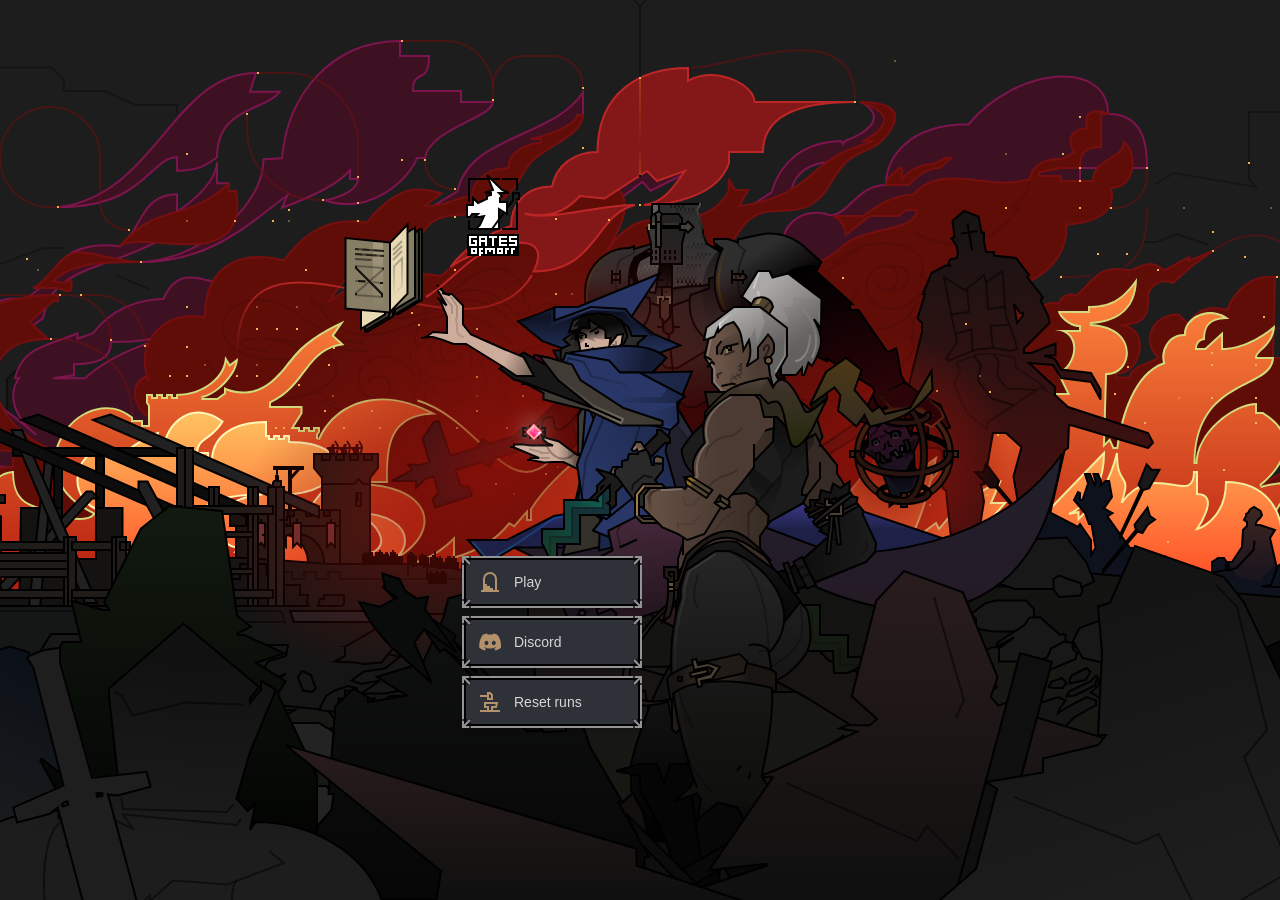
==== index.html @ 0b8af78a "1" ====
<!DOCTYPE html>
<html 
    lang="en"
    xmlns="http://www.w3.org/1999/xhtml"
    xmlns:og="http://ogp.me/ns#"
    xmlns:fb="https://www.facebook.com/2008/fbml"
>
<head>
    <meta charset="UTF-8">
    <title>Gates Of Morr</title>
    
    <!-- Share link preview -->
    <meta property="og:title" content="Gates Of Morr" />
    <meta property="og:type" content="website" />
    <meta property="og:url" content="https://www.gatesofmorr.com" />
    <meta property="og:image:url" content="https://www.gatesofmorr.com/img/share-image.png" />
    <meta property="og:image:type" content="image/png" >
    <meta property="og:image:width" content="1200" >
    <meta property="og:image:height" content="1200" >

    <!-- Descriptions -->
    <meta property="og:description" content="A free web rougelike with unique dice based combat system, many interesting items and map events." />
    <meta name="description" content="A free web rougelike with unique dice based combat system, many interesting items and map events.">

    <meta name="viewport" content="width=device-width, initial-scale=1">
    
    <!-- CSS -->
    <link rel="stylesheet" href="./css/reset.css">
    <link rel="stylesheet" href="./css/variables.css">
    <link rel="stylesheet" href="./css/main.css">
    <link rel="stylesheet" href="./css/page-specific.css">


    <!-- Mono -->
    <link rel="preconnect" href="https://fonts.googleapis.com">
    <link rel="preconnect" href="https://fonts.gstatic.com" crossorigin>
    <link href="https://fonts.googleapis.com/css2?family=JetBrains+Mono&display=swap" rel="stylesheet">

    <!-- Grenze -->
    <link rel="preconnect" href="https://fonts.googleapis.com">
    <link rel="preconnect" href="https://fonts.gstatic.com" crossorigin>
    <link href="https://fonts.googleapis.com/css2?family=Grenze:wght@300;400;600;700&display=swap" rel="stylesheet">

    <!-- Favicon -->
    <link rel="apple-touch-icon"      sizes="180x180"    href="./favicon/apple-touch-icon.png">
    <link rel="icon" type="image/png" sizes="32x32"      href="./favicon/favicon-32x32.png">
    <link rel="icon" type="image/png" sizes="16x16"      href="./favicon/favicon-16x16.png">
    <link rel="manifest"                                 href="./favicon/site.webmanifest">
    <link rel="mask-icon"                                href="./favicon/safari-pinned-tab.svg" color="#5bbad5">
    <meta name="msapplication-TileColor" content="#da532c">
    <meta name="theme-color" content="#ffffff">
</head>

<body>
<!-- State screen -->
    <div id="state-screen" class="modal state-screen background-key">
        <div class="modal-container main-screen-container">

            <img class="logo" src="./img/bg/logo.svg">
    
            <div style="display: flex; flex-direction: column; gap: 12px;">
                <button class="btn-ico-txt btn-frame" style="width: 176px;" onclick="playerClassSelection()"> <img src="./img/ico/leave.svg">Play</button>
                <a href="https://discord.gg/AT8KdVbcVT" target="_blank" style="text-decoration: none;">
                    <button class="btn-ico-txt btn-frame" style="width: 176px;" ><img src="./img/ico/discord.svg">Discord</button>
                </a>
                <button class="btn-ico-txt btn-frame" style="width: 176px;" onclick="localStorage.clear(), location.reload()"> <img src="./img/ico/repair.svg">Reset runs</button>
            </div>

        </div>
    </div>

<!-- Map -->
    <div id="map" class="hide"> 

        <!-- Tab section -->
        <div id="map-tabs" class="tab-container external-tabs btn-frame" onclick="screen('character')">
            <!-- Exp bar -->
            <div class="lvl-indicator mono-m">1</div>
            <div class="exp-bar">
                <div class="exp-progress" style="width: 0%;"></div>
                <div class="spacer-bar">
                    <div></div>
                    <div></div>
                    <div></div>
                    <div></div>
                    <div></div>
                    <div></div>
                    <div></div>
                    <div></div>
                    <div></div>
                </div>
            </div>

            <!-- Stat indicator -->
            <div id="stat-indicator">
                
                <!-- Food -->
                <div>
                    <img src='./img/ico/fish.svg'>
                    <p id='pl-food' class="mono-m"></p>
                </div>

                <!-- Power -->
                <div>
                    <img src='./img/ico/power.svg'>
                    <p id='pl-power' class="mono-m"></p>
                </div>
        
                <!-- Life -->
                <div>
                    <img src='./img/ico/life.svg'>
                    <p id='pl-life' class="mono-m"></p>
                </div>

                <!-- Coins -->
                <div>
                    <img src='./img/ico/coin-sm.svg'>
                    <p id='pl-coins' class="mono-m"></p>
                </div>

                
            </div>

            <button id="map-character-btn" class="tab">
                <img src="./img/ico/Character.svg">
                Character
            </button>
        </div>

        <div id="map-frame" class="map-frame">
            <div id="map-container"></div>
        </div>
    </div>

<!-- CHARACTER SCREEN -->
        

        <div id="character-tabs" class="tab-container external-tabs row hide btn-frame">

            <button id="map-btn" class="tab" onclick="screen('map')">
                <img src="./img/ico/map.svg">
                Map
            </button>

            <button id="character-btn" class="tab" onclick="screen('character')">
                <img src="./img/ico/character.svg">
                Character
            </button>

            <button  id="inventory-btn" class="tab" onclick="screen('inventory')">
                <img src="./img/ico/inventory.svg">
                Inventory
            </button>

            <button id="tree-btn" class="tab" onclick="screen('tree')">
                <img src="./img/ico/tree.svg">
                Tree
            </button>
        </div>

        <!-- 1. Character -->
        <div id="character" class="screen hide">
            <!-- Page contetn -->
            <div class="modal-container">
                <div id='character-content' class="column">
                    
                    <h2>Character</h2>
                
                    <!-- Character stats -->
                    <div id="stat-block" class = "body-14 stat-block"></div>

                    <!-- Actions -->
                    <div class ="column" style="gap:8px; align-items:flex-start;">
                        <p class="body-14 italic">Combat actions from equipment</p>
                        <div id="action-list"></div>
                    </div>

                    <!-- Passives -->
                    <div class ="column" style="gap:8px; align-items:flex-start;">
                        <p class="body-14 italic">Passives from equipment</p>
                        <div id="passive-list"></div>
                    </div>
          
                    <button class="btn-frame" onclick="localStorage.clear(), location.reload();">Start new run</button>
                </div>
            </div>
        </div>
        <!-- 2. Inventory -->
        <div id="inventory" class="screen hide">
            <div class="modal-container">
                
                <h2 id="inventory-heading"></h2>
                
                <div id="inventory-list" class="item-list"></div>
            </div>
        </div>
        <!-- 3. Tree -->
        <div id="tree"      class="dragscroll screen hide">
            <!-- Extensions -->
            <div id="tree-node-popup" class="body-12 hide" onclick="el('tree-node-popup').classList.add('hide')">
            </div>

            <div id="skill-tree" class=""></div>
        </div>

<!-- Combat -->
    <div id="combat" class="screen hide">
        <!-- Game info -->
        <p id="log"></p>
        
        <!-- Units images -->
        <div class="column grow units-container">
            <img id="combat-bg" class="bg-cover" src="./img/bg/combat-2.svg" alt="">

            <div class="row" style="align-items: stretch; flex-grow: 1;">

                <!-- Player -->
                <div class="column">
                    <div class="imgcont">
                        <div id="player-sprite"></div>

                        <!-- Player stat section --> 
                        <div class="stat-group">
                            <div class="stat">
                                <img id="p-dice-icon" src="./img/ico/dice.svg">
                                <div id="p-dice"></div>
                                <div id="p-diceChange" class="floater"></div>
                                <div id="p-rollChange" class="floater"></div>
                            </div>
                            <div class="stat">
                                <img id="p-life-icon" src="./img/ico/life.svg">
                                <div id="p-life"></div>
                                <div id="p-lifeChange" class="floater"></div>
                            </div>
                            <div class="stat">
                                <img src="./img/ico/power.svg">
                                <div id="p-power"></div>
                                <div id="p-powerChange" class="floater"></div>
                            </div>
                            <div class="stat">
                                <img src="./img/ico/def.svg">
                                <div id="p-def"></div>
                                <div id="p-defChange" class="floater"></div>
                            </div>
                        </div>

                    </div>
                </div>
        
                <!-- Enemy -->
                <div id="e-img-column" class="column">
                    <div class="imgcont">
                        <div id="enemy-sprite"></div>

                        <!-- UI:Enemy intent indicator -->
                        <div id="intent-indicator">
                            <div id="intent" class="body-14"></div>
                            <svg><polygon points="0,0 12,0 6,6"/></svg>
                        </div>

                        <!-- Enemy stat section -->
                        <div class="stat-group">
                            <div class="stat">
                                <img id="e-dice-icon" src="./img/ico/dice.svg" alt="">
                                <div id="dice"></div>
                                <div id="e-diceChange" class="floater"></div>
                                <div id="e-rollChange" class="floater"></div>
                            </div>
                            <div class="stat">
                                <img id="e-life-icon" src="./img/ico/life.svg" alt="">
                                <div id="life"></div>
                                <div id="e-lifeChange" class="floater"></div>
                            </div>
                            <div class="stat">
                                <img src="./img/ico/power.svg" alt="">
                                <div id="power"></div>
                                <div id="e-powerChange" class="floater"></div>
                            </div>
                            <div class="stat">
                                <img src="./img/ico/def.svg" alt="">
                                <div id="def"></div>
                                <div id="e-defChange" class="floater"></div>
                            </div>
                            <!-- <div id="poison-stat" class="stat hide">
                                <img src="./img/ico/poison.svg" alt="">
                                <div id="e-poison">0</div>
                                <div id="e-poisonChange" class="floater"></div>
                            </div> -->
                        </div>

                    </div>                
                </div>
            </div>
        </div>

        <div id="playerActionContainer" class="actions-container scroll">
            <div id="cards-row"></div>
        </div>
  
    </div>

<!-- Reward screen -->
    <div id="reward-tabs" class="tab-container btn-frame  external-tabs hide">

        <button id="rw-rewards-btn" class="tab" onclick="screen('reward-screen')">
            <img src="./img/ico/tab-reward.svg">
            Rewards
        </button>

        <button id="rw-inventory-btn" class="tab" onclick="screen('reward-screen-inventory')">
            <img src="./img/ico/inventory.svg">
            Inventory
        </button>
    </div>

    <div id="reward-screen" class="screen hide" >
        <div  id="reward-slide" class="modal-container">
            <h2  id="combatEndIndicator">Victory</h2>
            <p   id="reward-desc" class="body-14"></p>
            <div id="reward-container" class="item-list"></div>
        </div>
    </div>
    <div id="reward-screen-inventory" class="screen hide" >
        <div  id="inventory-slide" class="modal-container">
            <h2>Inventory</h2>
            <p   id="inventorySlideDesc" class="body-14"></p>
            <div id="inventory-ref-container" class=" column"></div>
        </div>
    </div>

<!-- Item modal -->
    <div id="item-modal" class="modal body-14 hide">
        <div id="item-modal-content" class="modal-container "></div>
    </div>

<!-- MERCHANT -->
    <div id="merchant-tabs" class="tab-container btn-frame  external-tabs hide">
        <button class="tab" onclick="screen('map')">
            <img src="./img/ico/leave.svg">
            Leave
        </button>
        <button class="tab" onclick="screen('merchant')">
            <img src="./img/ico/tab-reward.svg">
            Buy
        </button>
        <button class="tab" onclick="screen('merchant-sell')">
            <img src="./img/ico/inventory.svg">
            Sell
        </button>
    </div>

    <div id="merchant" class="screen hide">
        <div id="buy-slide" class="modal-container">
            <h2>Merchant</h2>     
            <p id="merchant-coins-indicator"></p>       
            <div id='merchant-container' class="item-list"></div>
        </div>
    </div>
    <div id="merchant-sell" class="screen hide">
        <div id="sell-slide" class="modal-container">
            <h2>Sell</h2>
            <div id='items-to-sell' class="item-list"></div>
        </div>
    </div>

<!-- BLACKSMITH -->
    <div id="blacksmith-repair" class="screen hide">

        <div id="blacksmith-tabs" class="tab-container btn-frame ">
            <button class="tab" onclick="screen('map')">
                <img src="./img/ico/leave.svg">
                Leave
            </button>
        </div>

        <div id="repair-slide" class="modal-container">
            <h2>Repair items</h2>
            <div id='items-to-repair' class="item-list"></div>
        </div>

    </div>

<!-- ENCHANTER -->
<div id="enchanter" class="screen hide">

    <div id="enchanter-tabs" class="tab-container btn-frame ">
        <button class="tab" onclick="screen('map')">
            <img src="./img/ico/leave.svg">
            Leave
        </button>
    </div>

    <div id="enhance-slide" class="modal-container">
        <h2>Enhance items</h2>           
        <div id='items-to-enhance' class="item-list"></div>
    </div>

</div>

<!-- EVENT SCREEN-->
    <div id="event-screen" class="screen state-screen hide" onclick="screen('map')">
        <div class="modal-container">
            <img id="event-cover" src="" class="illustration">
            <p id="event-desc" class="body-14"></p>
            <p class="body-14 italic b50">Tap to continue</p>
        </div>
    </div>

<!-- CASINO-->
    <div id="casino-screen" class="screen state-screen hide">
        <!-- Tabs -->
        <div class="tab-container btn-frame ">
            <button class="tab" onclick="screen('map'), syncUi()">
                <img src="./img/ico/leave.svg">
                Leave
            </button>
            <button class="tab" onclick="runCasino(3)">
                <img src="./img/ico/coin.svg">
                Bet 3
            </button>
            <button class="tab" onclick="runCasino(6)">
                <img src="./img/ico/coin.svg">
                Bet 6
            </button>
        </div>

        <div class="modal-container">
            <p id="casino-coins"></p>
            <div class="casino-card-container">
                <img id="card-0" class="casino-card" alt="" src="./img/map/card-cover.svg">
                <img id="card-1" class="casino-card" alt="" src="./img/map/card-cover.svg">
                <img id="card-2" class="casino-card" alt="" src="./img/map/card-cover.svg">
            </div>
            <p id="casino-outcome">Welcome to casino!</p>
        </div>
    </div>

<!-- ALERT -->
    <div id="alert" class="hide" onclick="this.classList.add('hide')">
        <p id="alert-note">Message.</p>
        <img src="./img/ico/item-x.svg" alt="">
    </div>

<!-- CHOOSE ONE -->
    <div id="choose-one" class="screen hide" >
        <div  id="choose-one-container" class="modal-container">
            <h2  id="choose-one-heading">Choose one</h2>
            <p   id="choose-one-desc" class="body-14"></p>
            <div id="choose-one-body" class="item-list"></div>
        </div>
    </div>
</body>

<script src="./js/utility.js"></script>
<script src="./js/config.js"></script>

<script src="./data/items-data.js"></script>
<script src="./data/actions-data.js"></script>
<script src="./data/data.js"></script>

<script src="./js/misc-ui.js"></script>
<script src="./js/map.js"></script>
<script src="./js/tree.js"></script>

<script src="./js/items-logic.js"></script>
<script src="./js/actions-logic.js"></script>

<script src="./js/enemy.js"></script>
<script src="./js/player.js"></script>

<script src="./js/main-and-combat.js"></script>

<script src="./js/dragsroll-library/dragscroll.js"></script>

<!-- Google tag (gtag.js) -->
<script async src="https://www.googletagmanager.com/gtag/js?id=G-706KLCDSBD"></script>
<script>
    window.dataLayer = window.dataLayer || [];
    function gtag(){dataLayer.push(arguments);}
    gtag('js', new Date());
    
    gtag('config', 'G-706KLCDSBD');
</script>

</html>
---- css/variables.css ----
:root {
    --green:          rgb(0, 240, 96);
    --orange:         rgb(255, 102, 54);
    --yellow:         rgb(255,230,0);
    
    --grey:           rgb(126, 126, 126);
    --map-frame:      rgba(0, 0, 0, .15);
    --dungeon-border: rgba(255, 255, 255, .10);

    --black:     rgb(0, 0, 0);
    --b80:       rgb(0, 0, 0, .8);
    --b50:       rgb(0, 0, 0, .5);
    --b20:       rgb(0, 0, 0, .2);
    --b10:       rgb(0, 0, 0, .1);

    --white:     rgb(255, 255, 255);
    --w80:       rgb(255, 255, 255, .80);
    --w70:       rgb(255, 255, 255, .70);
    --w50:       rgb(255, 255, 255, .50);
    --w20:       rgb(255, 255, 255, .20);
    --w10:       rgb(255, 255, 255, .10);
    --w0:        rgb(255, 255, 255, 0);

    /* Map */
    --stage-bg-1:    #646562;
    --stage-bg-2:    #BFBFBF;
    --stage-bg-3:    #747474;

    --shadow: 2px 2px 4px var(--b20);

    --screen-ref-width:      320px;
    --item-card-max-width:   320px;
    --action-card-max-width: 172px;

    /* TYPOGRAPHY */
    --heading-yellow: #F6C57B;
    --body-text:      rgba(255,255,255,.90);

    /* SCREEN */
    --screen-bg:      #464B51;
    --main-screen-bg:   #1d1d1d;

    /* TREE */
    --tree-rows:      9;
    --tree-columns:   29;
    --tree-cell:      64px;

    /* BUTTON */
    --btn-size:       48px;
    --btn-bg:         #2F3138;
    --btn-bg-hover:   #23242b;
    --btn-border:     #949494;
}
---- css/main.css ----
html{
    width: 100%;
    height: 100%;

    /*Prevents address bar collapse*/
    position: fixed;

    /* *{outline: 1px solid red;} */
}

body{
    height: 100%;
    display: flex;
    flex-direction: column;

    font-family: 'arial', sans-serif;
    font-size: 16px;
    line-height: 125%;
    color: var(--body-text);

    transition: filter 1s;
    background-color: var(--screen-bg);
}

/* Enables gestures for selected pages */
/* Atm it also disables reward screens swipe gestures to switch between tabs*/
    .scroll, .scroll *, .screen, .screen *, .modal, .modal *{
        touch-action: pan-y !important;
    }
    .scrollx, .scrollx *{
        touch-action: pan-x !important;

        /*Disable x rubber banding*/
        overscroll-behavior: none;
    }

/* Org */
    .row {
        display: flex;
        align-items: center;
        justify-content: center;
    }
    .column {
        display: flex;
        flex-direction: column;

        align-items: center;
        justify-content: center;
    }
    .stat {
        display: flex;
        align-items: center;
        gap: 2px;

    }
    .stat img {
        width: 16px;
        height: 16px;
    }

/* Overrides */
    h2{
        color: var(--heading-yellow);
        font-family: 'Grenze', serif;
        font-size: 36px;

        line-height: 100%;
        text-shadow: 0px 2px 0px rgba(0, 0, 0, 0.25);
        font-weight: 400;
        font-style: normal;
        font-feature-settings: 'clig' off, 'liga' off;
    }
    h3{
        font-weight: 600;
        color: var(--heading-yellow);   
    }
    h4{
        color: var(--heading-yellow);
        font-size: 14px;
        line-height: 20px;
    }
    li {
        border-left: 2px solid var(--border);
        padding-left: 8px;
        margin-bottom: 8px;
    }
    .body-12{
        font-size: 12px;
        line-height: 18px;
    }
    .body-14{
        font-size: 14px;
        line-height: 20px;
    }
    .mono-m{
        font-family: 'JetBrains Mono', monospace;
        font-size: 12px;
        line-height: 16px;
    }
    li{
        text-align: left;
        list-style-type: square;
        font-size: 14px;
        margin-bottom: 2px;
        padding-left: 0px;
    }
    

    /* Button */
    button, .btn--ico, .btn, .btn-ico-txt{
        height: var(--btn-size);
        padding: 12px 12px;
        background-color: var(--btn-bg);
        cursor: pointer;

        display: flex;
        justify-content: center;
        flex-direction: column;
        align-items: center;

        outline: none;
        border: none;
        color: var(--w80);

        

        text-decoration: none;
        font-size: 14px;

        position: relative;

    }
    .btn-frame{
        border: 2px solid var(--black);
        outline: 2px solid var(--btn-border);
        box-shadow: 0px 4px 4px 0px var(--b20);
    }

    .btn-frame::before, .btn-frame::after{
        position: absolute;
        height: calc(100% + 8px);
        font-size: 0;
        z-index:4;

        top: -4px;
        left: -4px;
        content:    url(/img/ui/top-left.svg);
        background: url(/img/ui/bot-left.svg) no-repeat bottom;
    }
    .btn-frame:after{
        left: calc(100% - 5px);
        content:    url(/img/ui/top-right.svg);
        background: url(/img/ui/bot-right.svg) no-repeat bottom;
    }

    .btn-ico-txt{
        flex-direction: row;
        justify-content: flex-start;
        gap: 12px;
    }

    button:hover, .btn:hover , .btn-ico-txt:hover{
        background-color: var(--btn-bg-hover);
    }
    button:active, .btn:active, .btn-ico-txt:active{
        background-color: var(--black);
    }
    button:disabled, .btn:disabled, .btn-ico-txt:disabled{
        cursor: auto;
        background-color: var(--w20);
    }
    .btn--ico{
        width: var(--btn-size);
    }

/* Screens */
    .screen{
        height: 100%;
        max-height: calc(100vh);
        display: flex;
        align-items: stretch;

        overflow: scroll;
    }
    .state-screen{
        z-index: 3 !important;
        margin: auto;
        overflow: hidden !important;
    }
    .state-screen .modal-container {
        text-align: center;
        align-items: center;
        justify-content: center;

        padding: 0px;
        margin: auto;

    }
    .state-screen .modal-container p{ 
        max-width: 288px;
        margin: 0;
    }

    .illustration{
        height: 312px;
        width: 312px;
    }
    .state-screen .modal-container .italic {
        padding: 20px;
    }

/* Modal */
    .modal{
        display: flex;
        justify-content: stretch;
        align-items: stretch;
        position: absolute;
        
        background-color: var(--screen-bg);
        z-index: 3;

        width: 100%;
        height: 100%;

        overflow: scroll;
    }
    .modal-container{
        width: 100%;
        max-width: 400px;
        height: fit-content;

        position: relative;

        display: flex;
        flex-direction: column;
        align-items: stretch;
        gap: 12px;
        
        margin: 0 auto;
        padding: 24px 24px 96px 24px;
    }


/* Tabs */
    .tab-container{
        max-width: 400px;
        width: calc(100% - 16px);
        height: 64px;
        
        /*Centers tabs*/
        position: fixed; 
        left: 50%;
        transform: translate(-50%);
        bottom: 8px;

        z-index: 5;

        display: flex;
        align-items: stretch;

        /* overflow: hidden; */
        background-color: var(--btn-bg);
    }

    .tab-container .tab:nth-child(1){
        border: none;
    }

    .tab{
        height: auto;
        flex: 1 0 0px;
        /* border: none; */
        border-left: 2px solid black;
    }

    .tab-container button:active, .tab-container button:hover{
        /* border: none; */
        z-index: 4;
        
    }
    .active{
        background-color: var(--black);
    }
    #stat-indicator{
        
        display: flex;
        justify-content: center;
        align-items: center;
        gap: 8px;

        color: white;
        width:50%;

    }
    #stat-indicator div{
        gap: 2px;
        display: flex;  
        flex-direction: column;
        align-items: center;
    } 

    /* Exp bar */
    .exp-bar{
        width: calc(100% + 8px);
        height: 8px;
        background-color: black;
        position: absolute;
        top: -9px;
        left: -4px;
        border: 2px solid var(--btn-border);
        box-shadow: 0 2px 0 black;
        z-index: 3;
    }

    .exp-bar .exp-progress{
        height: 100%;
        background-color: white;
    }

    .exp-bar .spacer-bar{
        display: flex;
        position: absolute;
        width: 100%;
        top: -5px;
        left: 2px;
    }
    .exp-bar .spacer-bar div{
        border-right: 2px solid var(--btn-border);
        height: 14px;
        width: 10%;
    }
    .lvl-indicator{
        min-width: 24px;
        height: 22px;
        position: absolute;
        background-color: black;
        z-index: 4;
        top: -16px;
        left: -4px;

        display: flex;
        justify-content: center;
        align-items: center;
        border: 2px solid var(--btn-border);
    }

/* Alert */
    #alert{
        position: absolute;
        left: 50%;
        transform: translateX(-50%);
        top: 8px;

        display: flex;
        justify-content: space-between;
        align-items: flex-start;

        width: calc(100% - 16px);
        max-width: 400px;
        min-height: 62px;
        
        border-radius: 4px;
        z-index: 10;

        background-color: var(--black);
        color: var(--w70);
        font-size: 14px;

        cursor: pointer;
        transition: all 300ms;

    }
    #alert p {
    margin: 12px 0 12px 12px; 
    }

    #alert img {
        margin: 8px;
        background-color: var(--w0);
    }
    #alert:hover{
        background-color: var(--b80);
    }

/* Utility classes */
    .hide         {display: none !important;}
    .lock-actions {pointer-events: none;}
    .darken       {filter:brightness(0);}
    .flip         {transform: scaleX(-1);}
    .grow         {flex-grow: 1;}
    .italic       {font-style: italic;}
    .b50          {color: var(--b50);}
    .w50          {color: var(--w50);}
    .bold         {font-weight: 600;}
    .align-left   {text-align: left;}
    b             {font-weight: bold;}
---- css/page-specific.css ----
/* Main screen */
    .modal-container.main-screen-container{
        align-items: flex-start;
        justify-content: space-between;
        height: 100%;
        max-height: 600px;
        padding: 24px;
    }
    .background-key{
        background-image: url(/img/bg/key.svg);
        background-position: center;
        background-repeat: no-repeat;
        background-color: var(--main-screen-bg);
    }

/* Map */
    #map{
        background-color: var(--stage-bg-1);

        width: 100%;
        height: 100%;
        min-width: 362px;

        position: relative;
        overflow: scroll;

        display: flex;
        justify-content: center;
        align-items: center;
    }
    #map-container{
        display: flex;
        flex-wrap: wrap;
        align-content: flex-start;
        
        /* border-right: 1px dashed var(--map-frame) !important;
        border-top: 1px dashed var(--map-frame) !important; */
    }

    .map-frame{
        min-width:100%;
        height: 100%;
        display: flex;
        justify-content: center;
        overflow: scroll;
    }
    .map-tile{
        width: 120px;
        height: 120px;

        border-left: 1px dashed var(--map-frame) !important;
        border-bottom: 1px dashed var(--map-frame) !important;
        background-color: var(--w0);

        position: relative;
        box-shadow: none;
    }
    .map-tile:hover{
        background-color: var(--w0);
    }
    .map-tile:active, .map-tile:focus{
        background-color: var(--w0);
        border: none;
    }
    .map-unit{
        position: absolute;
        z-index: 1;
        bottom: 4px;
        right: 4px;
    }
    .unit-quant{
        position: absolute;
        bottom: 25px;
        right: 9px;
        z-index: 2;

        text-align: center;
        font-family: 'jetbrains mono', sans-serif;
        font-size: 10px;
        color: black;
    }
    #map-desc{
        position: absolute;
        top:12px;
        left: 12px;
        font-size: 18px;
        color: var(--b50);
    }
    #map, #map *{
        touch-action: pan-y !important;
        overscroll-behavior-y: none;
        overscroll-behavior-x: none;

        scroll-behavior: smooth;
    }
    .dungeon{
        background-color: rgb(67, 67, 67) !important;

        /* #map-container{    
            border-right: 1px dashed var(--dungeon-border) !important;
            border-top: 1px dashed var(--dungeon-border) !important;
        } */

        .map-tile{
            border-left: 1px dashed var(--dungeon-border) !important;
            border-bottom: 1px dashed var(--dungeon-border) !important;
        }
    }

/* Map animation */
    #player-unit{ 
        width: 18px;
        height: 32px;
        /* left: 4px; */
        /* right: calc(50% - 8px); */

        /* Required for auto-scrolling possition */
        padding-bottom: 150px; 
        bottom: -114px;

        pointer-events: none;

    }
    #player-unit * {
        position: absolute;
        left: 0;
    }
    #player-unit-arms{
        animation: player-char-idle-map 0.9s steps(2) infinite alternate;
    } @keyframes player-char-idle-map {
        0% {
            transform: translateY(0px);
        }
        100%{
            transform: translateY(-2px);
        }
    }

/* Quiz */
    .quiz-container img {
        height: 192px;
    }
    .quiz-btn-container {

        display: flex;
        flex-wrap: wrap;
        gap: 4px;
        max-width: 288px;

        justify-content: center;

    }
    .quiz-btn-container button{
        width: calc(50% - 4px);
        /* background-color: var(--b10); */
        border: 2px solid var(--b10);
        border-radius: 8px;
    }
    
/* Casino */
    #casino-screen .modal-container{
        gap: 32px;
        overflow: visible;
        
        .casino-card-container{
            display: flex;
            width: 360px;
            height: 160px;
            align-items: center;
            justify-content: center;
            position: relative;
            gap: 4px;
            overflow: visible;
        }
        .casino-card{
            width: 112px;
            height: 160px;
        }
        #card-0{
            transform:rotate(-8deg);
        }
        #card-2{

            transform:rotate(12deg);
        }
        #casino-coins, #casino-outcome{
            color: rgb(135, 116, 59);
            font-family: 'Grenze', sans-serif;
            font-weight: 400;
            font-size: 28px;
        }
        #casino-outcome{
            color: rgb(66, 66, 66);
        }
    }

/*Character screen*/
    #character-content {
        align-items: flex-start;
        gap: 24px;
        /* padding: 0 24px 24px 24px; */
        align-items: stretch;

    }
    #character-content .stat-block{
        display: flex;
        flex-direction: column;
        gap: 2px;

    }
    #character-content .stat-block section{
        background-color: var(--b20);

        padding: 8px 8px 0px 8px;

        display: flex;
        flex-wrap: wrap;

    }
    #character-content .stat-block section div{
        width: 50%;
        margin-bottom: 8px;
    }
    #character-content #action-list, #character-content #passive-list{
        display: flex;
        flex-direction: column;
        /* flex-wrap: wrap; */
        width: 100%;
        gap: 2px;
        
    }
    #character-content #action-list button, #character-content #passive-list button {
        width: 100%;
        max-width: 100%;
        height: 72px;

        pointer-events: none;

        background-color: var(--b20);

        display: flex;
        justify-content: flex-start;
        align-items: flex-start;
    }
    #character-content .social-container{
        display: flex;
        flex-direction: column;
        gap: 4px;
        margin-top: 8px;

        width: 100%;

    }
    #character-content .social-container a {
        min-height: 48px;
        border-radius: 4px;
        text-decoration: none;
        display: flex;
        gap: 8px;
        align-items: center;
        font-size: 14px;
        flex: 1;
        padding: 8px 16px 8px 8px;
    }
    #character-content .social-container .x-social{
        background-color: var(--b10);
        color: black;
    }
    #character-content .social-container .discord{
        background-color: #3366FF;
        color: white;
    }

/* Combat */
    #combat{
        height: 100%;
        overflow: hidden;
        background-color: rgb(0, 0, 0);
        flex-direction: column;
        align-items: center;
        position: relative;
 
    }
    #combat .units-container{
        /* width:100%; 
        align-items: stretch; 
        padding: 0 4px;  */
        position: relative;
        /* left: 50%; */
    }
    .bg-cover{
        position: absolute;
        left: 50%;
        z-index: 1;
        transform: translate(-50%, -24px);
    }
    #combat #log{

        font-size: 13px;
        line-height: 16px;
        color: var(--white);
        font-family: 'JetBrains mono', sans-serif;
        position: fixed;

        top: 4px;
        left: 4px;

        padding: 4px 8px;
        background-color: var(--black);
        z-index: 99;
    }

/* Actions */
    .actions-container{
        display: flex;
        flex-direction: row;
        height: 188px;
        width: 100%;
        max-width: 603px;

        overflow: scroll;
        z-index: 1;

    }
    .actions-container #cards-row{
        display: flex;
        flex-wrap: wrap;
        justify-content: center;
        align-content: flex-start;
        gap: 1px;

        width: 100%;
        /* min-width: calc(2 * 180px + 2px); */
        /* max-width: calc(3 * var(--action-card-max-width)); */
        /* min-width: calc(100vw - 16px); */

        /* max-height: 100%; */
    }
    
    .action{
        max-width: 200px;
        width: calc(50% - 1px);
        height: 68px;
        padding: 0px;

        display: flex;
        align-items: flex-start;
        justify-content: flex-start;

        text-align: left;
        font-size: 12px;
        line-height: 14px;

        position: relative;
        overflow: hidden;
    
    }
    .action h3 {
        color: var(--heading-yellow);;
    }
    .action div{
        display: flex;
        justify-content: space-between;
    }
    .action span{
        display: flex;
        justify-content: space-between;
        padding: 6px 0 0 6px;
    }
    .action .desc{
        padding: 0 38px 6px 6px;
        overflow: hidden;
        position: relative;
        height: 44px;
    }
    .action img{
        position: absolute;
        right: -8px;
        bottom: -8px;
    } 
    .action .cooldown-indicator{
        color: var(--white);
        background-color: black;
        padding: 4px 6px;
        position: absolute;
        bottom: 0px;
        left: 0px;

        border-radius: 0 4px 0 0;
        z-index: 5;
    }
    .action .charge-indicator{
        color: var(--white);
        background-color: black;

        padding: 2px 4px 2px 6px;

        position: absolute;
        top: 0px;
        right: 0px;

        border-radius: 0 0 0 4px;
    }

    .action, .action:hover, .action:active{
        /* background-color: var(--sc); */
        border: none;
        /* border: none; */
    }
    
/*Sprites*/
    .imgcont{
        /*Pos for intent indicator*/
        position: relative;

        display: flex;
        flex-direction: column;
        justify-content: center;
        align-items: center;

        min-height: 192px;
        min-width: 180px;

        /*Offset for bottom shadow*/
        margin-top: 16px;
    }
    #player-sprite, #enemy-sprite {
        z-index: 3;
        position: relative;
        display: flex;
        width: 100%;
        height: 100%;

        align-items: flex-end;
        justify-content: center;

    }
    #player-sprite img, #enemy-sprite img {
        position: absolute;
    }
    #enemy-sprite{
        z-index: 2; 
    }
    #player-sprite img:nth-child(2),#player-sprite img:nth-child(3),#player-sprite img:nth-child(6),
    #enemy-sprite img:nth-child(2),#enemy-sprite img:nth-child(5){
        animation: player-char-idle 0.8s steps(2) infinite alternate;
    } @keyframes player-char-idle {
        0% {
            transform: translateY(0px);
        }

        100%{
            transform: translateY(4px);
        }
    }
    
/*Entrance anim*/
    .enemyEntrance{
        animation-name: enemy-entrance;
        animation-duration: 2s;
        animation-iteration-count: 1;
    } @keyframes enemy-entrance {
        0%{
            margin-left: 120px;
        }
        100%{
            margin-left: 0px;
        }
    }

/* Ghosts */
    #p-ghost, #e-ghost{
        opacity: 0;
    }
    .ghost-trigger{
        animation-name: ghostfx;
        animation-duration: 4s;
        animation-iteration-count: 1;
    } @keyframes ghostfx {

        0%{
            opacity: 0.75;
        }
        100%{
            opacity: 0;
        }
    }

/* Combat: Intent indicator */
    #intent-indicator{
        display: flex;
        flex-direction: column;
        align-items: center;
        position: absolute;

        bottom: 172px;
        z-index: 3;

        
    }
    #intent-indicator div{
        max-width: 180px;
        background-color: var(--b80);

        padding: 8px 8px;

        display: flex;
        flex-direction: column;
        justify-content: center;
        align-items: center;

        text-align: center;
        line-height: 16px;
        color: white;

    }
    #intent-indicator div img{
        width: 16px;
        height: 16px;
        margin-top: 0px;
        margin-bottom: 4px;
    }
    #intent-indicator svg{
        fill: var(--b80);
        width: 12px;
        height: 12px;
    }

    #status-fx{
        font-size: 12px;
        line-height: 12px;

        display: flex;
        flex-wrap: wrap;
        justify-content: center;
        gap: 2px;

        margin-top: 4px;
    }
    #status-fx span {
        background-color: var(--w10);
        border-radius: 3px;
        
        padding: 0px 5px;
        height: 18px;
        display: flex;
        
        align-items: center;
        background-color: black;
    }
    #status-fx #action-tag{
        color: var(--w70);
        order: 1;
    }
    #status-fx #poison-tag{
        color: var(--green);
        order: 4;
        padding: 2px 5px 2px 0px;
    }
    #status-fx #ban-tag{
        color: var(--orange);
        order: 3;
    }
    #status-fx #reflect-tag{
        color: var(--yellow);
        order: 2;
    }
    #status-fx  img {
        /* transform: translate(2px, 4px); */
        height: 14px !important;
        width: 14px !important;
        margin-bottom: 0px !important;
    }
    #status-fx:empty{
        margin-top: 0px;
    }

/* Boss */
    .boss #intent-indicator{
        bottom: -22px !important;
        background-color: black;
        border-bottom: 1px solid var(--w20);

    }
    .boss #intent-indicator div{
        min-width: 180px !important;
        flex-direction: row !important;
        padding: 4px 4px !important;
        font-size: 13px !important;
        line-height: 16px !important;
        /* align-items: flex-start !important; */
        /* text-align: left !important; */
        /* justify-content: flex-start !important; */
    }
    .boss #intent-indicator svg{
        display: none;
    }

    .boss .stat-group{
        background-color: black;
        min-width: 180px !important;
        bottom: -62px !important;
    }
    /* Remove idle anim */
    .boss  #enemy-sprite img:nth-child(2){
        animation: none !important;
    }


/* Combat: stats ui */
    .stat-group{
        font-family: 'JetBrains mono', sans-serif;
        color: var(--white);
        font-size: 12px;

        display: flex;
        flex-wrap: wrap;
        flex:1 1 0;
        justify-content: center;
        gap: 0px;

        overflow: hidden;
        position: absolute;
        bottom: -40px;
        z-index: 2;
        
    }
    .stat-group .stat{
        padding: 4px 4px 2px 4px;
        background-color: var(--b80);

        backdrop-filter: blur(2px);
        -webkit-backdrop-filter: blur(2px);

        border-radius: 0px;
        border-left: 1px solid var(--black);

        display: flex;
        flex-direction: column;
        align-items: center;
        gap: 0;

        min-width: 26px;
        position: relative;
    }

    .stat-group .stat:first-child{
        border: none;
    }

    .stat-group #dice span, .stat-group #p-dice span{
        color: var(--w50);
    }

    .stat-group #life, .stat-group #p-life{
        color: #FF3371;
    }
/*Dice anim*/
    .roll-dice{
        animation-name: dice-roll;
        animation-duration: 1s;
        animation-iteration-count: 1;
    }
    @keyframes dice-roll{
        0%{
            transform: rotate(0deg);
        }
        100%{
            transform: rotate(720deg);
        }
    }

/* Floating stat numbers */
    .floater{
        position: absolute;
        opacity: 0;
        background-color: rgb(0, 0, 0);
        border-radius: 0px;

        width: 100%;
        height: 50%;

        text-align: center;
        padding: 0 4px;
    }
    .stat-float{
        animation-name: stat-float;
        animation-duration: 4s;
        animation-iteration-count: 1;
    }
    @keyframes stat-float{
        0%{
            top: 18px;
            opacity: 0;
        }
        10%{
            top: 0px;
            opacity: 1;
        }
        90%{
            top: 0px;
            opacity: 1;
        }
        100%{
            top: 0px;
        }
    }

/*Items & inventory*/
    .item-list{
        max-width: calc(var(--item-card-max-width) * 2);

        display: flex;
        flex-wrap: wrap;

        gap: 2px;

    }
    .item-list .item-card{
        display: flex;
        flex-direction: column;

        max-width: var(item-card-max-width);
        width: calc(50% - 2px);
        height: 160px;

        background-color: var(--b20);
    }
    .item-list .item-card img{
        height: 52px;
        width: 52px;
    }
    .item-list .item-card button{
        border: none;
        background-color: var(--w0);
        
        display: flex;
        flex-direction: row;
        gap: 4px;
        
        font-style: italic;
        padding: 12px;
    }
    .item-list .item-card button img{
        height: 24px;
        width: 24px;
    }

    .item-list .item-card .item-top-container{
        flex-direction: column;
        padding: 8px;
        height: 100%;   

    }
    .item-list .item-card .item-top-container p {
        /*Removes margin from modal <p>*/
        margin: 0px;
        max-height: 120px;
        height: 100%;
        overflow: hidden;
    }
    .item-list .item-card .item-top-container .passive-container{
        display: flex;
        align-items: flex-end;
        gap: 4px;

    }
    .item-list .item-card .item-top-container .passive-container div {
        display: flex;
        align-items: center;
        justify-content: center;
    }
    .item-list .item-card .item-top-container .passive-container img{
        height: 16px;
        width: 16px;
    }
    .item-list .item-card .item-top-container, .item-bottom-container{
        display: flex;
        min-height: 52px;
        position: relative;
        justify-content: space-between;

    }
    .item-list .item-card .item-top-container, .item-bottom-container span {
        color: white;
        padding: 2px 6px;
        border-radius: 0 0 0 4px;
        right: 0;
        top: 0;
    }

/* Item details modal */
    #item-modal{
        z-index: 5;      
    }
    #item-modal .action-ref{
        display: flex;
        flex-direction: column;
        
        margin-top: 4px;
        background-color: var(--b10);

        padding: 8px;
        border-radius: 4px;

        width: calc(100%);
        max-width: 320px;

        text-align: left;
    }
    #item-modal .stat{
        background-color: var(--b10);
        padding: 4px 8px 4px 4px;
        border-radius: 4px;

        margin-top: 4px;
        gap: 4px;

        width: calc(50%);
        max-width: 320px;

    }
    #item-modal .stat p{
        width: 100%;
        font-style: italic;
        text-align: left;
    }
    #item-modal .stat-ico{
        height: 16px;
        width: 16px;
    }
    #item-modal .modal-container{
        align-items: center;
        text-align: center;

    }
    #item-modal .modal-container p{
        max-width: 280px;
    }
    #item-modal .item-img{
        height: 104px;
        width: 104px;
    }

/* Skill tree */
    #tree, #tree *{ 
        touch-action: auto !important;
        /* height: auto; */
    }
    #skill-tree{
        height:            calc(var(--tree-cell) * var(--tree-rows));
        width:             calc(var(--tree-cell) * var(--tree-columns));

        display:               grid;
        grid-template-columns: repeat(var(--tree-columns),1fr);
        grid-template-rows:    repeat(var(--tree-rows),   1fr);

        margin: 160px 24px 160px 24px;
        cursor: url(/img/ico/cursor-move.svg), auto;
    }

    #tree-node-popup{
        width: calc(100% - 16px);
        max-width: 400px;
        min-height: 72px;

        background-color: var(--b80);
        padding: 4px 8px;
        color: var(--w80);

        position: absolute;
        bottom:  72px;
        left: 50%;
        transform: translateX(-50%);

        display: flex;
        justify-content: space-between;
        z-index: 2;

    }
    #tree-node-popup button{
        margin-top: 4px;
    }

    /* Tree rendering */
    .tree-tile{
        width:  var(--tree-cell);
        height: var(--tree-cell);

        font-size: 10px;
        line-height: 100%;

        position: relative;

        display: flex;
        justify-content: center;
        align-items: center;
        background-color: var(--w0);

        border: none;
        padding: 0;
        box-shadow: none;

    }
    .tree-tile img {
        /* background-color: var(--tree-node); */
        z-index: 1;
        padding: 0;
        height: 48px;
        width: 48px;
        border-radius: 0px;
    }
    .compact-node img{
        height: 32px;
        width:  32px;
        outline: 2px solid var(--btn-border);
        border: 2px solid var(--btn-bg);
        background-color: black;
    }
    .tree-tile p{
        position: absolute;
        top: 0;
        left: 0; 

        z-index: 3;
        color: red;
    }

    .tree-path{
        height: 100%;
        width: 2px;
        background-color: var(--btn-border);
    }
 
    .R, .L, .T, .D, .RD, .LD, .RT, .LT{
        position: absolute;
        height: 2px;
        width: 50%;
        transform: translateX(50%);
        background-color: var(--btn-border);
    }
    .L{
        transform: translateX(-50%);
    }
    .T, .D{
        height: 50%;
        width: 2px;
        transform: translateY(-50%);
        background-color: var(--btn-border);
    }
    .D{
        transform: translateY(50%);
    }
    .LD{
        transform: rotate(-45deg) translate(-92%);
    }
    .RD{
        transform: rotate(45deg)  translate(92%);
    }
    .LT{
        transform: rotate(45deg)  translate(-92%);
    }
    .RT{
        transform: rotate(-45deg) translate(92%);
    }

    .node-allocated img{
        border: 2px solid var(--heading-yellow);
        box-shadow: 0px 0px 6px 0px var(--heading-yellow);
        transition: all 300ms;
    }
    .compact-node.node-allocated img{
        outline: none;
        border: 2px solid var(--heading-yellow);
        box-shadow: 0px 0px 6px 0px var(--heading-yellow);
    }
    .node-allocated div, .active-path div{
        background-color: var(--heading-yellow);
        box-shadow: 0px 0px 6px 0px var(--heading-yellow);
        transition: all 300ms;
    }


    /* Char selection screen */
    .char-selection{
        width: 100%;
        height: 100%;
        max-width: none;
        position: relative;
    }
    #char-text-container{
        position: absolute;
        top: 20%;
        display: flex;
        flex-direction: column;
        gap: 12px;
    }
    #characters{
        display: flex;
        transform: translateY(40px);
    }
    
    #characters button{
        width: 108px;
        height: auto;
        border: none;
        background-color: var(--w0);
        box-shadow: none;
        padding: 0;
    }
    .char-highlight{
        background-image: linear-gradient(rgba(255, 255, 255, 0), rgba(255, 255, 255, 0.3)) !important;
    }

    #char-select-button{
        position: absolute;
        bottom: 8px;
        width: 100%;
        max-width: calc(360px - 16px);
    }
    .char-bg{
        z-index: -1;
        position: absolute;
    }
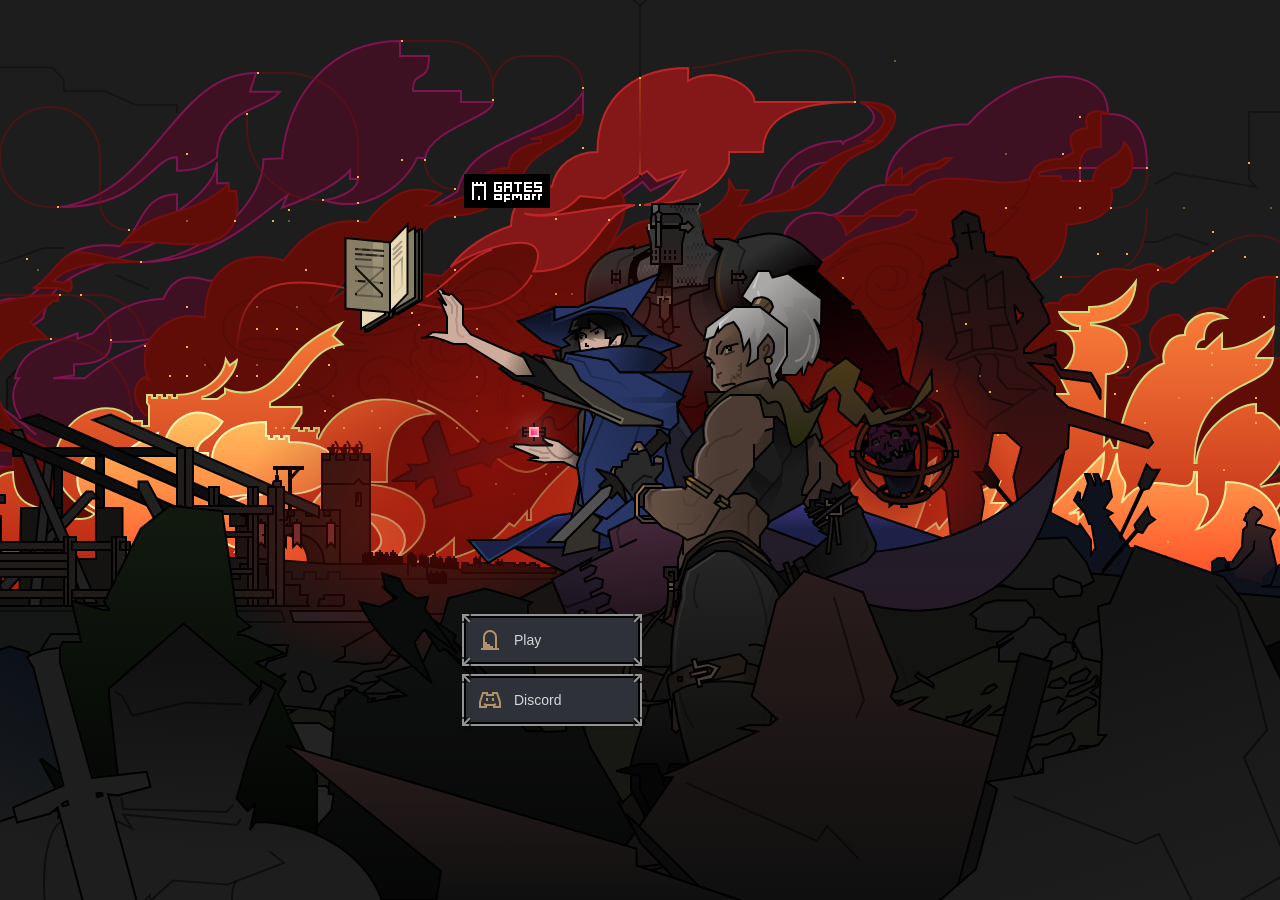
==== commit afa7b0bd: "1" ====
--- a/index.html
+++ b/index.html
@@ -41,6 +41,10 @@
     <link rel="preconnect" href="https://fonts.gstatic.com" crossorigin>
     <link href="https://fonts.googleapis.com/css2?family=Grenze:wght@300;400;600;700&display=swap" rel="stylesheet">
 
+    <!-- "UnifrakturMaguntia" 'UnifrakturCook' -->
+    <link href="https://fonts.googleapis.com/css2?family=UnifrakturCook:wght@700&family=UnifrakturMaguntia&display=swap" rel="stylesheet">
+
+
     <!-- Favicon -->
     <link rel="apple-touch-icon"      sizes="180x180"    href="./favicon/apple-touch-icon.png">
     <link rel="icon" type="image/png" sizes="32x32"      href="./favicon/favicon-32x32.png">
@@ -58,12 +62,11 @@
 
             <img class="logo" src="./img/bg/logo.svg">
     
-            <div style="display: flex; flex-direction: column; gap: 12px;">
+            <div style="display: flex; flex-direction: column; gap: 12px; margin-bottom: 2px;">
                 <button class="btn-ico-txt btn-frame" style="width: 176px;" onclick="playerClassSelection()"> <img src="./img/ico/leave.svg">Play</button>
                 <a href="https://discord.gg/AT8KdVbcVT" target="_blank" style="text-decoration: none;">
                     <button class="btn-ico-txt btn-frame" style="width: 176px;" ><img src="./img/ico/discord.svg">Discord</button>
                 </a>
-                <button class="btn-ico-txt btn-frame" style="width: 176px;" onclick="localStorage.clear(), location.reload()"> <img src="./img/ico/repair.svg">Reset runs</button>
             </div>
 
         </div>
@@ -132,9 +135,7 @@
         </div>
     </div>
 
-<!-- CHARACTER SCREEN -->
-        
-
+<!-- CHARACTER SCREEN -->   
         <div id="character-tabs" class="tab-container external-tabs row hide btn-frame">
 
             <button id="map-btn" class="tab" onclick="screen('map')">
@@ -189,7 +190,8 @@
         <div id="inventory" class="screen hide">
             <div class="modal-container">
                 
-                <h2 id="inventory-heading"></h2>
+                <h2>Inventory</h2>
+                <p id="inventory-stats" class="body-14"></p>
                 
                 <div id="inventory-list" class="item-list"></div>
             </div>
@@ -207,7 +209,68 @@
     <div id="combat" class="screen hide">
         <!-- Game info -->
         <p id="log"></p>
+
         
+        <!-- Combat guide -->
+        <button 
+            onclick="el('combat-guide-page').classList.toggle('hide')" 
+            style="
+                z-index: 1;
+                background-color: var(--w);
+                position: fixed;
+                top: 0px;
+                left: 0px;
+            "
+        >
+
+            <img src="./img/ico/info.svg" alt="">
+
+        </button>
+
+        <div id="combat-guide-page" class="modal body-14" style="background-color: var(--b80);">
+            <div class="modal-container">
+
+                <h2>Combat guide</h2>
+                <br>
+
+                <div>
+                    <div class="stat">
+                        <img src="./img/ico/dice.svg" alt="">
+                        <p>4/6</p>
+                    </div>
+                    <h3>Dice roll (4) / Dice size (d6)</h3>
+                    <p>At the start of each turn you and enemy roll dice that affects your actions.</p>
+                </div>
+                <br>
+
+                <div>
+                    <img src="./img/ico/power.svg" alt="">
+                    <h3>Power</h3>
+                    <p>Modifies certain actions. For example power may increases attack damage or block value.</p>
+                </div>
+                <br>
+
+                <div>
+                    <img src="./img/ico/def.svg" alt="">
+                    <h3>Defence</h3>
+                    <p>Reduces incoming damage. On hit target looses 1 point of defence.</p>
+                </div>
+
+                <button 
+                    class="btn-ico-txt btn-frame" 
+                    onclick="el('combat-guide-page').classList.toggle('hide')"
+                    style="
+                        position: fixed;
+                        bottom: 24px;
+                        width: 120px;
+                    "
+                >
+                    <img src="./img/ico/tab-hide.svg" alt="">
+                    Hide
+                </button>
+            </div>
+        </div>
+
         <!-- Units images -->
         <div class="column grow units-container">
             <img id="combat-bg" class="bg-cover" src="./img/bg/combat-2.svg" alt="">
--- a/css/main.css
+++ b/css/main.css
@@ -60,15 +60,21 @@
 
 /* Overrides */
     h2{
-        color: var(--heading-yellow);
         font-family: 'Grenze', serif;
+        /* font-family: "UnifrakturMaguntia", cursive; */
         font-size: 36px;
-
+        
         line-height: 100%;
-        text-shadow: 0px 2px 0px rgba(0, 0, 0, 0.25);
-        font-weight: 400;
+        font-weight: normal;
+        /* letter-spacing: 1px; */
         font-style: normal;
         font-feature-settings: 'clig' off, 'liga' off;
+
+        /* margin-top: 8px; */
+        
+        color: var(--heading-yellow);
+        /* color: rgb(255, 255, 255); */
+        text-shadow: 0px 2px 0px rgba(0, 0, 0, 0.25);  
     }
     h3{
         font-weight: 600;
@@ -122,27 +128,23 @@
         border: none;
         color: var(--w80);
 
-        
-
         text-decoration: none;
         font-size: 14px;
 
         position: relative;
-
     }
     .btn-frame{
         border: 2px solid var(--black);
         outline: 2px solid var(--btn-border);
         box-shadow: 0px 4px 4px 0px var(--b20);
     }
-
     .btn-frame::before, .btn-frame::after{
         position: absolute;
-        height: calc(100% + 8px);
+        height: calc(100% + 9px);
         font-size: 0;
-        z-index:4;
-
-        top: -4px;
+        z-index:2;
+
+        top: -5px;
         left: -4px;
         content:    url(/img/ui/top-left.svg);
         background: url(/img/ui/bot-left.svg) no-repeat bottom;
@@ -161,6 +163,7 @@
 
     button:hover, .btn:hover , .btn-ico-txt:hover{
         background-color: var(--btn-bg-hover);
+        z-index: 1 !important;
     }
     button:active, .btn:active, .btn-ico-txt:active{
         background-color: var(--black);
@@ -217,7 +220,7 @@
         position: absolute;
         
         background-color: var(--screen-bg);
-        z-index: 3;
+        z-index: 4;
 
         width: 100%;
         height: 100%;
@@ -247,11 +250,13 @@
         width: calc(100% - 16px);
         height: 64px;
         
-        /*Centers tabs*/
         position: fixed; 
+        bottom: 8px;
+
+        transform: translateX(-50%);
         left: 50%;
-        transform: translate(-50%);
-        bottom: 8px;
+        justify-self: center;
+        
 
         z-index: 5;
 
@@ -272,12 +277,6 @@
         /* border: none; */
         border-left: 2px solid black;
     }
-
-    .tab-container button:active, .tab-container button:hover{
-        /* border: none; */
-        z-index: 4;
-        
-    }
     .active{
         background-color: var(--black);
     }
@@ -305,18 +304,16 @@
         height: 8px;
         background-color: black;
         position: absolute;
-        top: -9px;
+        top: -10px;
         left: -4px;
         border: 2px solid var(--btn-border);
         box-shadow: 0 2px 0 black;
-        z-index: 3;
-    }
-
+        z-index: 2;
+    }
     .exp-bar .exp-progress{
         height: 100%;
         background-color: white;
     }
-
     .exp-bar .spacer-bar{
         display: flex;
         position: absolute;
--- a/css/page-specific.css
+++ b/css/page-specific.css
@@ -70,7 +70,7 @@
     }
     .unit-quant{
         position: absolute;
-        bottom: 25px;
+        bottom: 22px;
         right: 9px;
         z-index: 2;
 
@@ -162,36 +162,36 @@
         gap: 32px;
         overflow: visible;
         
-        .casino-card-container{
-            display: flex;
-            width: 360px;
-            height: 160px;
-            align-items: center;
-            justify-content: center;
-            position: relative;
-            gap: 4px;
-            overflow: visible;
-        }
-        .casino-card{
-            width: 112px;
-            height: 160px;
-        }
-        #card-0{
-            transform:rotate(-8deg);
-        }
-        #card-2{
-
-            transform:rotate(12deg);
-        }
-        #casino-coins, #casino-outcome{
-            color: rgb(135, 116, 59);
-            font-family: 'Grenze', sans-serif;
-            font-weight: 400;
-            font-size: 28px;
-        }
-        #casino-outcome{
-            color: rgb(66, 66, 66);
-        }
+    }
+    #casino-screen .modal-container .casino-card-container{
+        display: flex;
+        width: 360px;
+        height: 160px;
+        align-items: center;
+        justify-content: center;
+        position: relative;
+        gap: 4px;
+        overflow: visible;
+    }
+    #casino-screen .modal-container .casino-card{
+        width: 112px;
+        height: 160px;
+    }
+    #casino-screen .modal-container #card-0{
+        transform:rotate(-8deg);
+    }
+    #casino-screen .modal-container #card-2{
+
+        transform:rotate(12deg);
+    }
+    #casino-screen .modal-container #casino-coins, #casino-screen .modal-container #casino-outcome{
+        color: rgb(135, 116, 59);
+        font-family: 'Grenze', sans-serif;
+        font-weight: 400;
+        font-size: 28px;
+    }
+    #casino-screen .modal-container #casino-outcome{
+        color: rgb(66, 66, 66);
     }
 
 /*Character screen*/
@@ -291,7 +291,6 @@
     .bg-cover{
         position: absolute;
         left: 50%;
-        z-index: 1;
         transform: translate(-50%, -24px);
     }
     #combat #log{
@@ -314,27 +313,22 @@
     .actions-container{
         display: flex;
         flex-direction: row;
-        height: 188px;
-        width: 100%;
-        max-width: 603px;
+        
+        height: 208px;
+        width: 352px;
 
         overflow: scroll;
         z-index: 1;
-
-    }
+        margin-bottom: 4px;
+    }
+
     .actions-container #cards-row{
         display: flex;
         flex-wrap: wrap;
-        justify-content: center;
         align-content: flex-start;
-        gap: 1px;
-
+        gap: 2px;
         width: 100%;
-        /* min-width: calc(2 * 180px + 2px); */
-        /* max-width: calc(3 * var(--action-card-max-width)); */
-        /* min-width: calc(100vw - 16px); */
-
-        /* max-height: 100%; */
+        background-color: black;
     }
     
     .action{
@@ -353,7 +347,7 @@
 
         position: relative;
         overflow: hidden;
-    
+        
     }
     .action h3 {
         color: var(--heading-yellow);;
@@ -577,29 +571,25 @@
 
 /* Boss */
     .boss #intent-indicator{
-        bottom: -22px !important;
+        /* bottom: -22px !important;
         background-color: black;
-        border-bottom: 1px solid var(--w20);
-
+        border-bottom: 1px solid var(--w20); */
     }
     .boss #intent-indicator div{
-        min-width: 180px !important;
+        /* min-width: 180px !important;
         flex-direction: row !important;
         padding: 4px 4px !important;
         font-size: 13px !important;
-        line-height: 16px !important;
-        /* align-items: flex-start !important; */
-        /* text-align: left !important; */
-        /* justify-content: flex-start !important; */
+        line-height: 16px !important; */
     }
     .boss #intent-indicator svg{
-        display: none;
+        /* display: none; */
     }
 
     .boss .stat-group{
-        background-color: black;
+        /* background-color: black;
         min-width: 180px !important;
-        bottom: -62px !important;
+        bottom: -62px !important; */
     }
     /* Remove idle anim */
     .boss  #enemy-sprite img:nth-child(2){
@@ -787,6 +777,21 @@
         border-radius: 0 0 0 4px;
         right: 0;
         top: 0;
+    }
+
+    #inventory-stats{
+        background-color: black;
+        padding: 6px 12px 5px 12px;
+        position: fixed;
+        bottom: 74px;
+        width: calc(100% - 16px);
+        max-width: 400px;
+        transform: translateX(-50%);
+        left: 50%;
+
+        border-radius: 4px 4px 0px 0px;
+        color: var(--w70);
+        z-index: 5;
     }
 
 /* Item details modal */
@@ -991,9 +996,11 @@
     #char-text-container{
         position: absolute;
         top: 20%;
-        display: flex;
-        flex-direction: column;
-        gap: 12px;
+
+        display: flex;
+        flex-direction: column;
+        align-items: center;
+        gap: 8px;
     }
     #characters{
         display: flex;
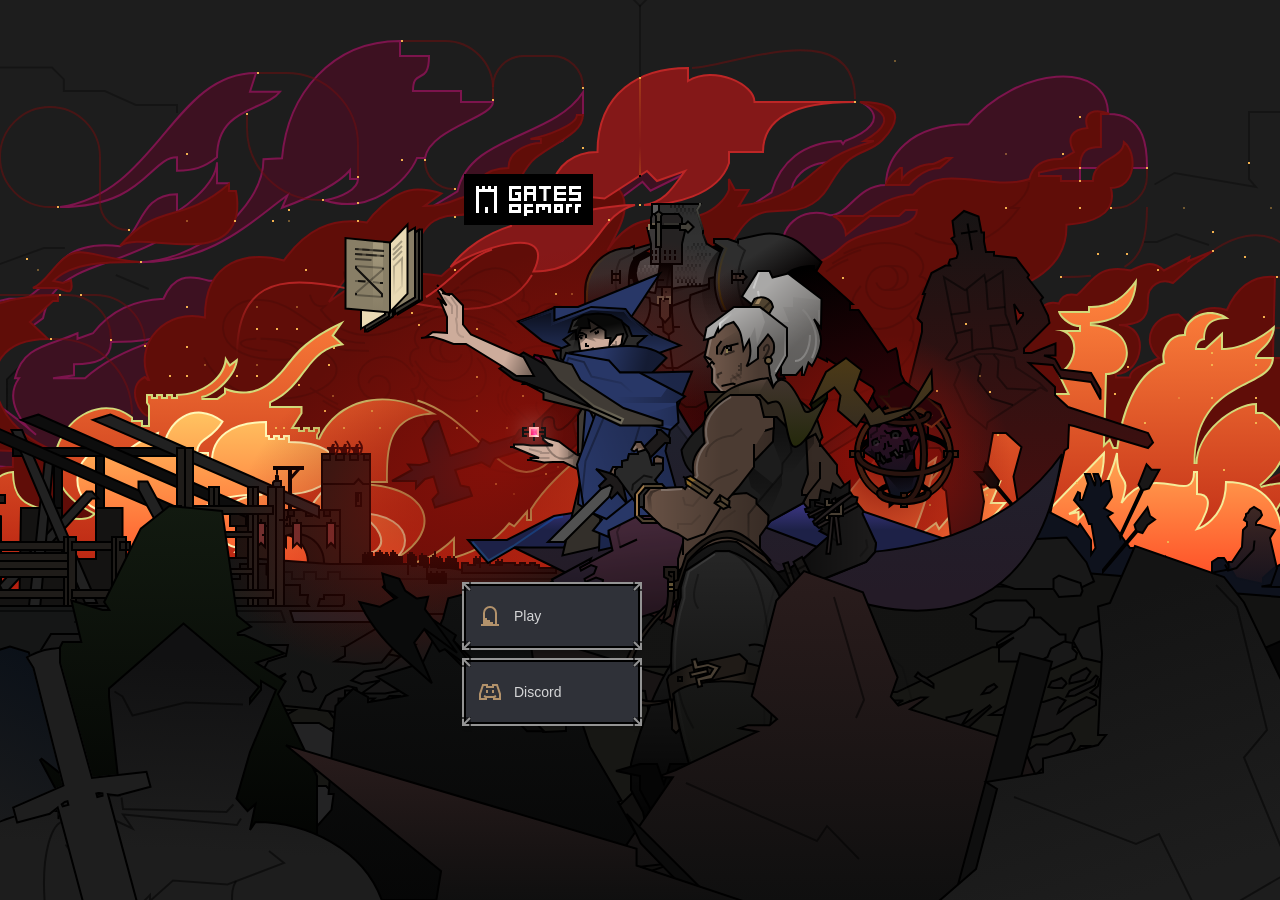
==== commit 817e4fee: "1" ====
--- a/index.html
+++ b/index.html
@@ -62,7 +62,7 @@
 
             <img class="logo" src="./img/bg/logo.svg">
     
-            <div style="display: flex; flex-direction: column; gap: 12px; margin-bottom: 2px;">
+            <div class="btn-container">
                 <button class="btn-ico-txt btn-frame" style="width: 176px;" onclick="playerClassSelection()"> <img src="./img/ico/leave.svg">Play</button>
                 <a href="https://discord.gg/AT8KdVbcVT" target="_blank" style="text-decoration: none;">
                     <button class="btn-ico-txt btn-frame" style="width: 176px;" ><img src="./img/ico/discord.svg">Discord</button>
@@ -99,7 +99,7 @@
                 
                 <!-- Food -->
                 <div>
-                    <img src='./img/ico/fish.svg'>
+                    <img src='./img/ico/food.svg'>
                     <p id='pl-food' class="mono-m"></p>
                 </div>
 
@@ -136,8 +136,9 @@
     </div>
 
 <!-- CHARACTER SCREEN -->   
+        <!-- Tabs -->
         <div id="character-tabs" class="tab-container external-tabs row hide btn-frame">
-
+            
             <button id="map-btn" class="tab" onclick="screen('map')">
                 <img src="./img/ico/map.svg">
                 Map
@@ -160,50 +161,52 @@
         </div>
 
         <!-- 1. Character -->
-        <div id="character" class="screen hide">
-            <!-- Page contetn -->
-            <div class="modal-container">
-                <div id='character-content' class="column">
+            <div id="character" class="screen hide">
+                <!-- Page contetn -->
+                <div class="modal-container">
+                    <div id='character-content' class="column">
+                        
+                        <h2>Character</h2>
                     
-                    <h2>Character</h2>
-                
-                    <!-- Character stats -->
-                    <div id="stat-block" class = "body-14 stat-block"></div>
-
-                    <!-- Actions -->
-                    <div class ="column" style="gap:8px; align-items:flex-start;">
-                        <p class="body-14 italic">Combat actions from equipment</p>
-                        <div id="action-list"></div>
+                        <!-- Character stats -->
+                        <div id="stat-block" class = "body-14 stat-block"></div>
+
+                        <!-- Actions -->
+                        <div class ="column" style="gap:8px; align-items:flex-start;">
+                            <p class="body-14 italic">Combat actions from equipment</p>
+                            <div id="action-list"></div>
+                        </div>
+
+                        <!-- Passives -->
+                        <div class ="column" style="gap:8px; align-items:flex-start;">
+                            <p class="body-14 italic">Passives from equipment</p>
+                            <div id="passive-list"></div>
+                        </div>
+                        
+                        <button class="btn-frame" onclick="localStorage.clear(), location.reload();">Start new run</button>
                     </div>
-
-                    <!-- Passives -->
-                    <div class ="column" style="gap:8px; align-items:flex-start;">
-                        <p class="body-14 italic">Passives from equipment</p>
-                        <div id="passive-list"></div>
-                    </div>
-          
-                    <button class="btn-frame" onclick="localStorage.clear(), location.reload();">Start new run</button>
-                </div>
-            </div>
-        </div>
+                </div>
+            </div>
         <!-- 2. Inventory -->
-        <div id="inventory" class="screen hide">
-            <div class="modal-container">
-                
-                <h2>Inventory</h2>
-                <p id="inventory-stats" class="body-14"></p>
-                
-                <div id="inventory-list" class="item-list"></div>
-            </div>
-        </div>
+            <div id="inventory" class="screen hide">
+                <div class="modal-container">
+                    <div id="inventory-tab-extension" class=" tab-extension body-14"></div>
+
+
+                    <h2>Inventory</h2>
+                    <div id="inventory-list" class="item-list"></div>
+                </div>
+            </div>
         <!-- 3. Tree -->
-        <div id="tree"      class="dragscroll screen hide">
-            <!-- Extensions -->
-            <div id="tree-node-popup" class="body-12 hide" onclick="el('tree-node-popup').classList.add('hide')">
-            </div>
-
-            <div id="skill-tree" class=""></div>
-        </div>
+            <div id="tree"      class="dragscroll screen hide">
+                <div id="tree-tab-extension" class=" tab-extension body-14"></div>
+
+                <!-- Extensions -->
+                <div id="tree-node-popup" class="body-12 hide" onclick="el('tree-node-popup').classList.add('hide')">
+                </div>
+
+                <div id="skill-tree" class=""></div>
+            </div>
 
 <!-- Combat -->
     <div id="combat" class="screen hide">
@@ -356,13 +359,23 @@
             </div>
         </div>
 
-        <div id="playerActionContainer" class="actions-container scroll">
+        <div id="playerActionContainer" class="actions-container scroll ">
             <div id="cards-row"></div>
         </div>
   
     </div>
 
 <!-- Reward screen -->
+    <div id="reward-type-screen" class="screen hide">
+        <h2  id="combatEndIndicator">Choose a reward type</h2>
+        <button>Experience</button>
+        <button>Gold</button>
+        <button>Food</button>
+        <button onclick="">Item</button>
+    </div>
+    
+    <!-- Item reward -->
+    <!-- Tabs -->
     <div id="reward-tabs" class="tab-container btn-frame  external-tabs hide">
 
         <button id="rw-rewards-btn" class="tab" onclick="screen('reward-screen')">
@@ -379,7 +392,15 @@
     <div id="reward-screen" class="screen hide" >
         <div  id="reward-slide" class="modal-container">
             <h2  id="combatEndIndicator">Victory</h2>
-            <p   id="reward-desc" class="body-14"></p>
+            <p   id="reward-desc" class="body-14"> Pick on of these rewards:</p>
+
+            <!-- Other reward types -->
+            <div class="btn-container">
+                <button id="exp-reward-btn" class="btn-ico-txt btn-frame" onclick="resolveFlatReward('exp'), syncUi(), screen('map')">Gain 1 experience</button>
+                <button id="coins-reward-btn" class="btn-ico-txt btn-frame" onclick="resolveFlatReward('coins'), syncUi(), screen('map')">Coins</button>
+                <button id="food-reward-btn" class="btn-ico-txt btn-frame" onclick="resolveFlatReward('food'), syncUi(), screen('map')">Food</button>
+            </div>
+
             <div id="reward-container" class="item-list"></div>
         </div>
     </div>
@@ -516,22 +537,17 @@
 
 <script src="./js/utility.js"></script>
 <script src="./js/config.js"></script>
-
-<script src="./data/items-data.js"></script>
-<script src="./data/actions-data.js"></script>
-<script src="./data/data.js"></script>
-
+<script src="./js/data.js"></script>
 <script src="./js/misc-ui.js"></script>
 <script src="./js/map.js"></script>
+
 <script src="./js/tree.js"></script>
-
 <script src="./js/items-logic.js"></script>
 <script src="./js/actions-logic.js"></script>
-
 <script src="./js/enemy.js"></script>
 <script src="./js/player.js"></script>
 
-<script src="./js/main-and-combat.js"></script>
+<script src="./js/game-logic.js"></script>
 
 <script src="./js/dragsroll-library/dragscroll.js"></script>
 
--- a/css/variables.css
+++ b/css/variables.css
@@ -37,7 +37,7 @@
     --body-text:      rgba(255,255,255,.90);
 
     /* SCREEN */
-    --screen-bg:      #464B51;
+    --screen-bg:        #373a3d;
     --main-screen-bg:   #1d1d1d;
 
     /* TREE */
@@ -46,7 +46,7 @@
     --tree-cell:      64px;
 
     /* BUTTON */
-    --btn-size:       48px;
+    --btn-size:       64px;
     --btn-bg:         #2F3138;
     --btn-bg-hover:   #23242b;
     --btn-border:     #949494;
--- a/css/main.css
+++ b/css/main.css
@@ -176,6 +176,13 @@
         width: var(--btn-size);
     }
 
+    .btn-container{
+        display: flex;
+        flex-direction: column;
+        gap: 12px;
+        padding-bottom: 2px;
+    }
+
 /* Screens */
     .screen{
         height: 100%;
@@ -339,6 +346,28 @@
         justify-content: center;
         align-items: center;
         border: 2px solid var(--btn-border);
+    }
+
+    /* Misc stat extension */
+    .tab-extension{
+        background-color: black;
+        padding: 6px 24px 5px 24px;
+
+        position: fixed;
+        bottom: 74px;
+
+        width: calc(100% - 16px);
+        max-width: 400px;
+
+        transform: translateX(-50%);
+        left: 50%;
+
+        border-radius: 4px 4px 0px 0px;
+        color: var(--w70);
+        z-index: 5;
+
+        display: flex;
+        justify-content: space-between;
     }
 
 /* Alert */
@@ -388,6 +417,4 @@
     .italic       {font-style: italic;}
     .b50          {color: var(--b50);}
     .w50          {color: var(--w50);}
-    .bold         {font-weight: 600;}
-    .align-left   {text-align: left;}
     b             {font-weight: bold;}
--- a/css/page-specific.css
+++ b/css/page-specific.css
@@ -1,4 +1,4 @@
-/* Main screen */
+/* Title screen */
     .modal-container.main-screen-container{
         align-items: flex-start;
         justify-content: space-between;
@@ -11,6 +11,9 @@
         background-position: center;
         background-repeat: no-repeat;
         background-color: var(--main-screen-bg);
+    }
+    .logo{
+        width: calc(86px * 1.5);
     }
 
 /* Map */
@@ -488,7 +491,7 @@
         position: absolute;
 
         bottom: 172px;
-        z-index: 3;
+        z-index: 1;
 
         
     }
@@ -779,21 +782,6 @@
         top: 0;
     }
 
-    #inventory-stats{
-        background-color: black;
-        padding: 6px 12px 5px 12px;
-        position: fixed;
-        bottom: 74px;
-        width: calc(100% - 16px);
-        max-width: 400px;
-        transform: translateX(-50%);
-        left: 50%;
-
-        border-radius: 4px 4px 0px 0px;
-        color: var(--w70);
-        z-index: 5;
-    }
-
 /* Item details modal */
     #item-modal{
         z-index: 5;      
@@ -869,18 +857,21 @@
         max-width: 400px;
         min-height: 72px;
 
-        background-color: var(--b80);
+        background-color: black;
         padding: 4px 8px;
         color: var(--w80);
 
         position: absolute;
-        bottom:  72px;
+        bottom:  102px;
         left: 50%;
         transform: translateX(-50%);
 
         display: flex;
+        gap: 12px;
         justify-content: space-between;
-        z-index: 2;
+        z-index: 6;
+
+        border-bottom: 1px solid var(--w20);
 
     }
     #tree-node-popup button{
@@ -973,6 +964,7 @@
         border: 2px solid var(--heading-yellow);
         box-shadow: 0px 0px 6px 0px var(--heading-yellow);
         transition: all 300ms;
+        outline: none;
     }
     .compact-node.node-allocated img{
         outline: none;
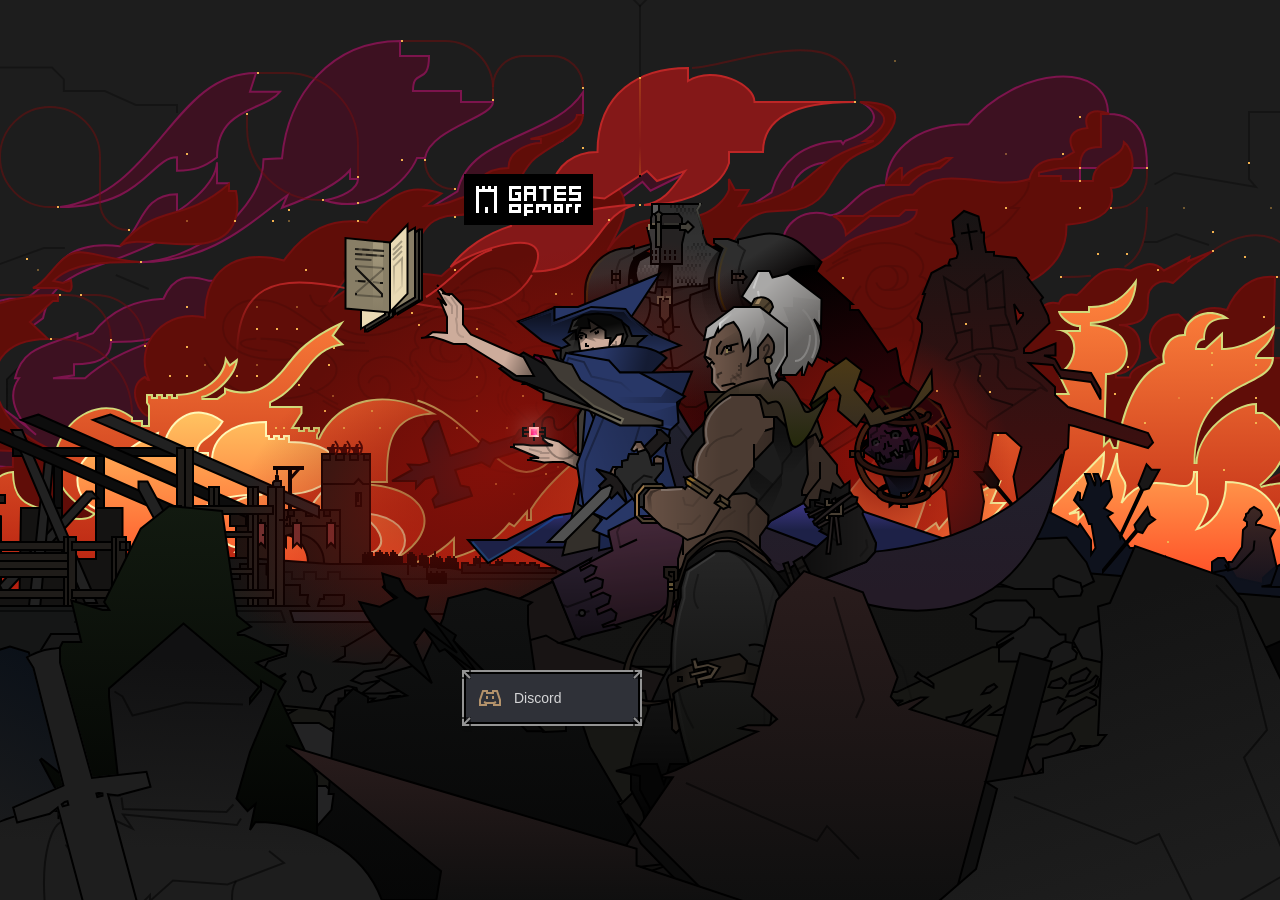
==== commit 5df7f5b1: "1" ====
--- a/index.html
+++ b/index.html
@@ -55,502 +55,6 @@
     <meta name="theme-color" content="#ffffff">
 </head>
 
-<body>
-<!-- State screen -->
-    <div id="state-screen" class="modal state-screen background-key">
-        <div class="modal-container main-screen-container">
-
-            <img class="logo" src="./img/bg/logo.svg">
-    
-            <div class="btn-container">
-                <button class="btn-ico-txt btn-frame" style="width: 176px;" onclick="playerClassSelection()"> <img src="./img/ico/leave.svg">Play</button>
-                <a href="https://discord.gg/AT8KdVbcVT" target="_blank" style="text-decoration: none;">
-                    <button class="btn-ico-txt btn-frame" style="width: 176px;" ><img src="./img/ico/discord.svg">Discord</button>
-                </a>
-            </div>
-
-        </div>
-    </div>
-
-<!-- Map -->
-    <div id="map" class="hide"> 
-
-        <!-- Tab section -->
-        <div id="map-tabs" class="tab-container external-tabs btn-frame" onclick="screen('character')">
-            <!-- Exp bar -->
-            <div class="lvl-indicator mono-m">1</div>
-            <div class="exp-bar">
-                <div class="exp-progress" style="width: 0%;"></div>
-                <div class="spacer-bar">
-                    <div></div>
-                    <div></div>
-                    <div></div>
-                    <div></div>
-                    <div></div>
-                    <div></div>
-                    <div></div>
-                    <div></div>
-                    <div></div>
-                </div>
-            </div>
-
-            <!-- Stat indicator -->
-            <div id="stat-indicator">
-                
-                <!-- Food -->
-                <div>
-                    <img src='./img/ico/food.svg'>
-                    <p id='pl-food' class="mono-m"></p>
-                </div>
-
-                <!-- Power -->
-                <div>
-                    <img src='./img/ico/power.svg'>
-                    <p id='pl-power' class="mono-m"></p>
-                </div>
-        
-                <!-- Life -->
-                <div>
-                    <img src='./img/ico/life.svg'>
-                    <p id='pl-life' class="mono-m"></p>
-                </div>
-
-                <!-- Coins -->
-                <div>
-                    <img src='./img/ico/coin-sm.svg'>
-                    <p id='pl-coins' class="mono-m"></p>
-                </div>
-
-                
-            </div>
-
-            <button id="map-character-btn" class="tab">
-                <img src="./img/ico/Character.svg">
-                Character
-            </button>
-        </div>
-
-        <div id="map-frame" class="map-frame">
-            <div id="map-container"></div>
-        </div>
-    </div>
-
-<!-- CHARACTER SCREEN -->   
-        <!-- Tabs -->
-        <div id="character-tabs" class="tab-container external-tabs row hide btn-frame">
-            
-            <button id="map-btn" class="tab" onclick="screen('map')">
-                <img src="./img/ico/map.svg">
-                Map
-            </button>
-
-            <button id="character-btn" class="tab" onclick="screen('character')">
-                <img src="./img/ico/character.svg">
-                Character
-            </button>
-
-            <button  id="inventory-btn" class="tab" onclick="screen('inventory')">
-                <img src="./img/ico/inventory.svg">
-                Inventory
-            </button>
-
-            <button id="tree-btn" class="tab" onclick="screen('tree')">
-                <img src="./img/ico/tree.svg">
-                Tree
-            </button>
-        </div>
-
-        <!-- 1. Character -->
-            <div id="character" class="screen hide">
-                <!-- Page contetn -->
-                <div class="modal-container">
-                    <div id='character-content' class="column">
-                        
-                        <h2>Character</h2>
-                    
-                        <!-- Character stats -->
-                        <div id="stat-block" class = "body-14 stat-block"></div>
-
-                        <!-- Actions -->
-                        <div class ="column" style="gap:8px; align-items:flex-start;">
-                            <p class="body-14 italic">Combat actions from equipment</p>
-                            <div id="action-list"></div>
-                        </div>
-
-                        <!-- Passives -->
-                        <div class ="column" style="gap:8px; align-items:flex-start;">
-                            <p class="body-14 italic">Passives from equipment</p>
-                            <div id="passive-list"></div>
-                        </div>
-                        
-                        <button class="btn-frame" onclick="localStorage.clear(), location.reload();">Start new run</button>
-                    </div>
-                </div>
-            </div>
-        <!-- 2. Inventory -->
-            <div id="inventory" class="screen hide">
-                <div class="modal-container">
-                    <div id="inventory-tab-extension" class=" tab-extension body-14"></div>
-
-
-                    <h2>Inventory</h2>
-                    <div id="inventory-list" class="item-list"></div>
-                </div>
-            </div>
-        <!-- 3. Tree -->
-            <div id="tree"      class="dragscroll screen hide">
-                <div id="tree-tab-extension" class=" tab-extension body-14"></div>
-
-                <!-- Extensions -->
-                <div id="tree-node-popup" class="body-12 hide" onclick="el('tree-node-popup').classList.add('hide')">
-                </div>
-
-                <div id="skill-tree" class=""></div>
-            </div>
-
-<!-- Combat -->
-    <div id="combat" class="screen hide">
-        <!-- Game info -->
-        <p id="log"></p>
-
-        
-        <!-- Combat guide -->
-        <button 
-            onclick="el('combat-guide-page').classList.toggle('hide')" 
-            style="
-                z-index: 1;
-                background-color: var(--w);
-                position: fixed;
-                top: 0px;
-                left: 0px;
-            "
-        >
-
-            <img src="./img/ico/info.svg" alt="">
-
-        </button>
-
-        <div id="combat-guide-page" class="modal body-14" style="background-color: var(--b80);">
-            <div class="modal-container">
-
-                <h2>Combat guide</h2>
-                <br>
-
-                <div>
-                    <div class="stat">
-                        <img src="./img/ico/dice.svg" alt="">
-                        <p>4/6</p>
-                    </div>
-                    <h3>Dice roll (4) / Dice size (d6)</h3>
-                    <p>At the start of each turn you and enemy roll dice that affects your actions.</p>
-                </div>
-                <br>
-
-                <div>
-                    <img src="./img/ico/power.svg" alt="">
-                    <h3>Power</h3>
-                    <p>Modifies certain actions. For example power may increases attack damage or block value.</p>
-                </div>
-                <br>
-
-                <div>
-                    <img src="./img/ico/def.svg" alt="">
-                    <h3>Defence</h3>
-                    <p>Reduces incoming damage. On hit target looses 1 point of defence.</p>
-                </div>
-
-                <button 
-                    class="btn-ico-txt btn-frame" 
-                    onclick="el('combat-guide-page').classList.toggle('hide')"
-                    style="
-                        position: fixed;
-                        bottom: 24px;
-                        width: 120px;
-                    "
-                >
-                    <img src="./img/ico/tab-hide.svg" alt="">
-                    Hide
-                </button>
-            </div>
-        </div>
-
-        <!-- Units images -->
-        <div class="column grow units-container">
-            <img id="combat-bg" class="bg-cover" src="./img/bg/combat-2.svg" alt="">
-
-            <div class="row" style="align-items: stretch; flex-grow: 1;">
-
-                <!-- Player -->
-                <div class="column">
-                    <div class="imgcont">
-                        <div id="player-sprite"></div>
-
-                        <!-- Player stat section --> 
-                        <div class="stat-group">
-                            <div class="stat">
-                                <img id="p-dice-icon" src="./img/ico/dice.svg">
-                                <div id="p-dice"></div>
-                                <div id="p-diceChange" class="floater"></div>
-                                <div id="p-rollChange" class="floater"></div>
-                            </div>
-                            <div class="stat">
-                                <img id="p-life-icon" src="./img/ico/life.svg">
-                                <div id="p-life"></div>
-                                <div id="p-lifeChange" class="floater"></div>
-                            </div>
-                            <div class="stat">
-                                <img src="./img/ico/power.svg">
-                                <div id="p-power"></div>
-                                <div id="p-powerChange" class="floater"></div>
-                            </div>
-                            <div class="stat">
-                                <img src="./img/ico/def.svg">
-                                <div id="p-def"></div>
-                                <div id="p-defChange" class="floater"></div>
-                            </div>
-                        </div>
-
-                    </div>
-                </div>
-        
-                <!-- Enemy -->
-                <div id="e-img-column" class="column">
-                    <div class="imgcont">
-                        <div id="enemy-sprite"></div>
-
-                        <!-- UI:Enemy intent indicator -->
-                        <div id="intent-indicator">
-                            <div id="intent" class="body-14"></div>
-                            <svg><polygon points="0,0 12,0 6,6"/></svg>
-                        </div>
-
-                        <!-- Enemy stat section -->
-                        <div class="stat-group">
-                            <div class="stat">
-                                <img id="e-dice-icon" src="./img/ico/dice.svg" alt="">
-                                <div id="dice"></div>
-                                <div id="e-diceChange" class="floater"></div>
-                                <div id="e-rollChange" class="floater"></div>
-                            </div>
-                            <div class="stat">
-                                <img id="e-life-icon" src="./img/ico/life.svg" alt="">
-                                <div id="life"></div>
-                                <div id="e-lifeChange" class="floater"></div>
-                            </div>
-                            <div class="stat">
-                                <img src="./img/ico/power.svg" alt="">
-                                <div id="power"></div>
-                                <div id="e-powerChange" class="floater"></div>
-                            </div>
-                            <div class="stat">
-                                <img src="./img/ico/def.svg" alt="">
-                                <div id="def"></div>
-                                <div id="e-defChange" class="floater"></div>
-                            </div>
-                            <!-- <div id="poison-stat" class="stat hide">
-                                <img src="./img/ico/poison.svg" alt="">
-                                <div id="e-poison">0</div>
-                                <div id="e-poisonChange" class="floater"></div>
-                            </div> -->
-                        </div>
-
-                    </div>                
-                </div>
-            </div>
-        </div>
-
-        <div id="playerActionContainer" class="actions-container scroll ">
-            <div id="cards-row"></div>
-        </div>
-  
-    </div>
-
-<!-- Reward screen -->
-    <div id="reward-type-screen" class="screen hide">
-        <h2  id="combatEndIndicator">Choose a reward type</h2>
-        <button>Experience</button>
-        <button>Gold</button>
-        <button>Food</button>
-        <button onclick="">Item</button>
-    </div>
-    
-    <!-- Item reward -->
-    <!-- Tabs -->
-    <div id="reward-tabs" class="tab-container btn-frame  external-tabs hide">
-
-        <button id="rw-rewards-btn" class="tab" onclick="screen('reward-screen')">
-            <img src="./img/ico/tab-reward.svg">
-            Rewards
-        </button>
-
-        <button id="rw-inventory-btn" class="tab" onclick="screen('reward-screen-inventory')">
-            <img src="./img/ico/inventory.svg">
-            Inventory
-        </button>
-    </div>
-
-    <div id="reward-screen" class="screen hide" >
-        <div  id="reward-slide" class="modal-container">
-            <h2  id="combatEndIndicator">Victory</h2>
-            <p   id="reward-desc" class="body-14"> Pick on of these rewards:</p>
-
-            <!-- Other reward types -->
-            <div class="btn-container">
-                <button id="exp-reward-btn" class="btn-ico-txt btn-frame" onclick="resolveFlatReward('exp'), syncUi(), screen('map')">Gain 1 experience</button>
-                <button id="coins-reward-btn" class="btn-ico-txt btn-frame" onclick="resolveFlatReward('coins'), syncUi(), screen('map')">Coins</button>
-                <button id="food-reward-btn" class="btn-ico-txt btn-frame" onclick="resolveFlatReward('food'), syncUi(), screen('map')">Food</button>
-            </div>
-
-            <div id="reward-container" class="item-list"></div>
-        </div>
-    </div>
-    <div id="reward-screen-inventory" class="screen hide" >
-        <div  id="inventory-slide" class="modal-container">
-            <h2>Inventory</h2>
-            <p   id="inventorySlideDesc" class="body-14"></p>
-            <div id="inventory-ref-container" class=" column"></div>
-        </div>
-    </div>
-
-<!-- Item modal -->
-    <div id="item-modal" class="modal body-14 hide">
-        <div id="item-modal-content" class="modal-container "></div>
-    </div>
-
-<!-- MERCHANT -->
-    <div id="merchant-tabs" class="tab-container btn-frame  external-tabs hide">
-        <button class="tab" onclick="screen('map')">
-            <img src="./img/ico/leave.svg">
-            Leave
-        </button>
-        <button class="tab" onclick="screen('merchant')">
-            <img src="./img/ico/tab-reward.svg">
-            Buy
-        </button>
-        <button class="tab" onclick="screen('merchant-sell')">
-            <img src="./img/ico/inventory.svg">
-            Sell
-        </button>
-    </div>
-
-    <div id="merchant" class="screen hide">
-        <div id="buy-slide" class="modal-container">
-            <h2>Merchant</h2>     
-            <p id="merchant-coins-indicator"></p>       
-            <div id='merchant-container' class="item-list"></div>
-        </div>
-    </div>
-    <div id="merchant-sell" class="screen hide">
-        <div id="sell-slide" class="modal-container">
-            <h2>Sell</h2>
-            <div id='items-to-sell' class="item-list"></div>
-        </div>
-    </div>
-
-<!-- BLACKSMITH -->
-    <div id="blacksmith-repair" class="screen hide">
-
-        <div id="blacksmith-tabs" class="tab-container btn-frame ">
-            <button class="tab" onclick="screen('map')">
-                <img src="./img/ico/leave.svg">
-                Leave
-            </button>
-        </div>
-
-        <div id="repair-slide" class="modal-container">
-            <h2>Repair items</h2>
-            <div id='items-to-repair' class="item-list"></div>
-        </div>
-
-    </div>
-
-<!-- ENCHANTER -->
-<div id="enchanter" class="screen hide">
-
-    <div id="enchanter-tabs" class="tab-container btn-frame ">
-        <button class="tab" onclick="screen('map')">
-            <img src="./img/ico/leave.svg">
-            Leave
-        </button>
-    </div>
-
-    <div id="enhance-slide" class="modal-container">
-        <h2>Enhance items</h2>           
-        <div id='items-to-enhance' class="item-list"></div>
-    </div>
-
-</div>
-
-<!-- EVENT SCREEN-->
-    <div id="event-screen" class="screen state-screen hide" onclick="screen('map')">
-        <div class="modal-container">
-            <img id="event-cover" src="" class="illustration">
-            <p id="event-desc" class="body-14"></p>
-            <p class="body-14 italic b50">Tap to continue</p>
-        </div>
-    </div>
-
-<!-- CASINO-->
-    <div id="casino-screen" class="screen state-screen hide">
-        <!-- Tabs -->
-        <div class="tab-container btn-frame ">
-            <button class="tab" onclick="screen('map'), syncUi()">
-                <img src="./img/ico/leave.svg">
-                Leave
-            </button>
-            <button class="tab" onclick="runCasino(3)">
-                <img src="./img/ico/coin.svg">
-                Bet 3
-            </button>
-            <button class="tab" onclick="runCasino(6)">
-                <img src="./img/ico/coin.svg">
-                Bet 6
-            </button>
-        </div>
-
-        <div class="modal-container">
-            <p id="casino-coins"></p>
-            <div class="casino-card-container">
-                <img id="card-0" class="casino-card" alt="" src="./img/map/card-cover.svg">
-                <img id="card-1" class="casino-card" alt="" src="./img/map/card-cover.svg">
-                <img id="card-2" class="casino-card" alt="" src="./img/map/card-cover.svg">
-            </div>
-            <p id="casino-outcome">Welcome to casino!</p>
-        </div>
-    </div>
-
-<!-- ALERT -->
-    <div id="alert" class="hide" onclick="this.classList.add('hide')">
-        <p id="alert-note">Message.</p>
-        <img src="./img/ico/item-x.svg" alt="">
-    </div>
-
-<!-- CHOOSE ONE -->
-    <div id="choose-one" class="screen hide" >
-        <div  id="choose-one-container" class="modal-container">
-            <h2  id="choose-one-heading">Choose one</h2>
-            <p   id="choose-one-desc" class="body-14"></p>
-            <div id="choose-one-body" class="item-list"></div>
-        </div>
-    </div>
-</body>
-
-<script src="./js/utility.js"></script>
-<script src="./js/config.js"></script>
-<script src="./js/data.js"></script>
-<script src="./js/misc-ui.js"></script>
-<script src="./js/map.js"></script>
-
-<script src="./js/tree.js"></script>
-<script src="./js/items-logic.js"></script>
-<script src="./js/actions-logic.js"></script>
-<script src="./js/enemy.js"></script>
-<script src="./js/player.js"></script>
-
-<script src="./js/game-logic.js"></script>
-
-<script src="./js/dragsroll-library/dragscroll.js"></script>
-
 <!-- Google tag (gtag.js) -->
 <script async src="https://www.googletagmanager.com/gtag/js?id=G-706KLCDSBD"></script>
 <script>
@@ -561,4 +65,20 @@
     gtag('config', 'G-706KLCDSBD');
 </script>
 
+<body>
+<!-- State screen -->
+    <div id="state-screen" class="modal state-screen background-key">
+        <div class="modal-container main-screen-container">
+
+            <img class="logo" src="./img/bg/logo.svg">
+    
+            <div class="btn-container">
+                <a href="https://discord.gg/AT8KdVbcVT" target="_blank" style="text-decoration: none;">
+                    <button class="btn-ico-txt btn-frame" style="width: 176px;" ><img src="./img/ico/discord.svg">Discord</button>
+                </a>
+            </div>
+
+        </div>
+    </div>
+</body>
 </html>
--- a/css/variables.css
+++ b/css/variables.css
@@ -34,11 +34,10 @@
 
     /* TYPOGRAPHY */
     --heading-yellow: #F6C57B;
-    --body-text:      rgba(255,255,255,.90);
+    --body-text:      rgba(255, 255, 255, 0.8);
 
     /* SCREEN */
-    --screen-bg:        #373a3d;
-    --main-screen-bg:   #1d1d1d;
+    --screen-bg:        #181818;
 
     /* TREE */
     --tree-rows:      9;
@@ -46,7 +45,7 @@
     --tree-cell:      64px;
 
     /* BUTTON */
-    --btn-size:       64px;
+    --btn-size:       52px;
     --btn-bg:         #2F3138;
     --btn-bg-hover:   #23242b;
     --btn-border:     #949494;
--- a/css/main.css
+++ b/css/main.css
@@ -49,6 +49,7 @@
     }
     .stat {
         display: flex;
+        justify-content: space-between;
         align-items: center;
         gap: 2px;
 
@@ -57,9 +58,12 @@
         width: 16px;
         height: 16px;
     }
+    .stat p {
+        width: 100%;
+    }
 
 /* Overrides */
-    h2{
+    h1{
         font-family: 'Grenze', serif;
         /* font-family: "UnifrakturMaguntia", cursive; */
         font-size: 36px;
@@ -272,6 +276,8 @@
 
         /* overflow: hidden; */
         background-color: var(--btn-bg);
+
+        box-shadow: 0px -12px 12px rgba(0, 0, 0, 0.35);
     }
 
     .tab-container .tab:nth-child(1){
@@ -295,7 +301,8 @@
         gap: 8px;
 
         color: white;
-        width:50%;
+        width:33%;
+        background-color: var(--b50);
 
     }
     #stat-indicator div{
@@ -415,6 +422,7 @@
     .flip         {transform: scaleX(-1);}
     .grow         {flex-grow: 1;}
     .italic       {font-style: italic;}
+    .align-center {text-align: center;}
     .b50          {color: var(--b50);}
     .w50          {color: var(--w50);}
     b             {font-weight: bold;}
--- a/css/page-specific.css
+++ b/css/page-specific.css
@@ -10,7 +10,7 @@
         background-image: url(/img/bg/key.svg);
         background-position: center;
         background-repeat: no-repeat;
-        background-color: var(--main-screen-bg);
+        background-color: var(--screen-bg);
     }
     .logo{
         width: calc(86px * 1.5);
@@ -207,39 +207,32 @@
     }
     #character-content .stat-block{
         display: flex;
-        flex-direction: column;
-        gap: 2px;
-
+        border: 2px solid black;
     }
     #character-content .stat-block section{
-        background-color: var(--b20);
-
         padding: 8px 8px 0px 8px;
-
-        display: flex;
+        width: 50%;
+        display: column;
         flex-wrap: wrap;
 
     }
     #character-content .stat-block section div{
-        width: 50%;
         margin-bottom: 8px;
     }
     #character-content #action-list, #character-content #passive-list{
         display: flex;
-        flex-direction: column;
-        /* flex-wrap: wrap; */
+        flex-wrap: wrap;
         width: 100%;
         gap: 2px;
         
     }
     #character-content #action-list button, #character-content #passive-list button {
-        width: 100%;
-        max-width: 100%;
+        width: calc(50% - 1px);
         height: 72px;
 
         pointer-events: none;
 
-        background-color: var(--b20);
+        background-color: var(--btn-bg);
 
         display: flex;
         justify-content: flex-start;
@@ -272,6 +265,20 @@
     #character-content .social-container .discord{
         background-color: #3366FF;
         color: white;
+    }
+    .torch{
+        background-image: url(/img/ui/torch-glow.svg);
+        background-size: cover;
+        height: 200px;
+        width: 200px;
+
+        position: absolute;
+        top: -6px;
+        right: 64px;
+
+        display: flex;
+        justify-content: center;
+        align-items: center;
     }
 
 /* Combat */
@@ -421,7 +428,7 @@
         /*Offset for bottom shadow*/
         margin-top: 16px;
     }
-    #player-sprite, #enemy-sprite {
+    #enemy-sprite, .player-sprite, .generic-sprite {
         z-index: 3;
         position: relative;
         display: flex;
@@ -432,14 +439,15 @@
         justify-content: center;
 
     }
-    #player-sprite img, #enemy-sprite img {
+    #enemy-sprite img, .player-sprite img, .generic-sprite img {
         position: absolute;
     }
     #enemy-sprite{
         z-index: 2; 
     }
-    #player-sprite img:nth-child(2),#player-sprite img:nth-child(3),#player-sprite img:nth-child(6),
-    #enemy-sprite img:nth-child(2),#enemy-sprite img:nth-child(5){
+    .generic-sprite img:nth-child(1), .generic-sprite img:nth-child(2), .generic-sprite img:nth-child(5),
+    .player-sprite  img:nth-child(1), .player-sprite  img:nth-child(2), .player-sprite  img:nth-child(5),
+    #enemy-sprite   img:nth-child(2), #enemy-sprite   img:nth-child(5){
         animation: player-char-idle 0.8s steps(2) infinite alternate;
     } @keyframes player-char-idle {
         0% {
@@ -449,6 +457,11 @@
         100%{
             transform: translateY(4px);
         }
+    }
+    .character-page-sprite{
+        width: 128px;
+        height: 144px;
+        margin-top: 26px;
     }
     
 /*Entrance anim*/
@@ -717,7 +730,7 @@
         width: calc(50% - 2px);
         height: 160px;
 
-        background-color: var(--b20);
+        background-color: var(--btn-bg);
     }
     .item-list .item-card img{
         height: 52px;
@@ -1001,7 +1014,7 @@
     
     #characters button{
         width: 108px;
-        height: auto;
+        height: 144px;
         border: none;
         background-color: var(--w0);
         box-shadow: none;
